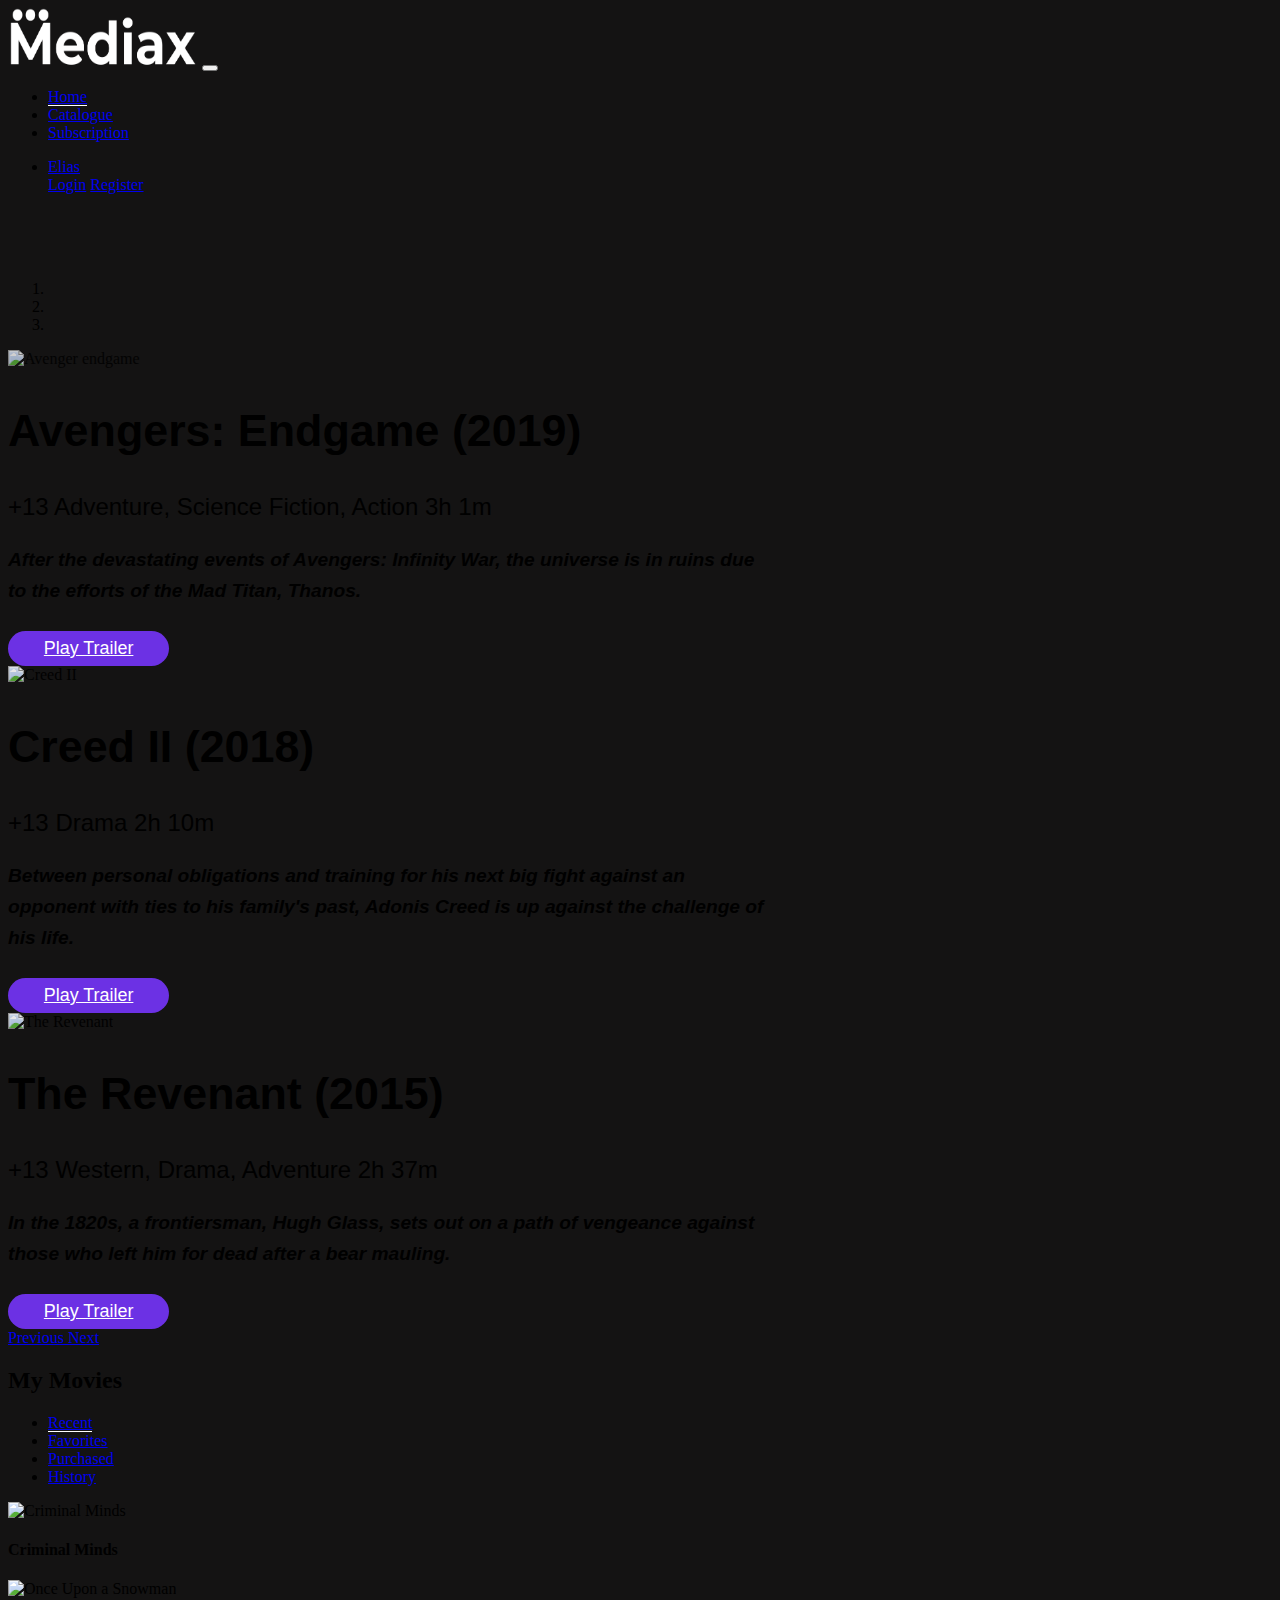
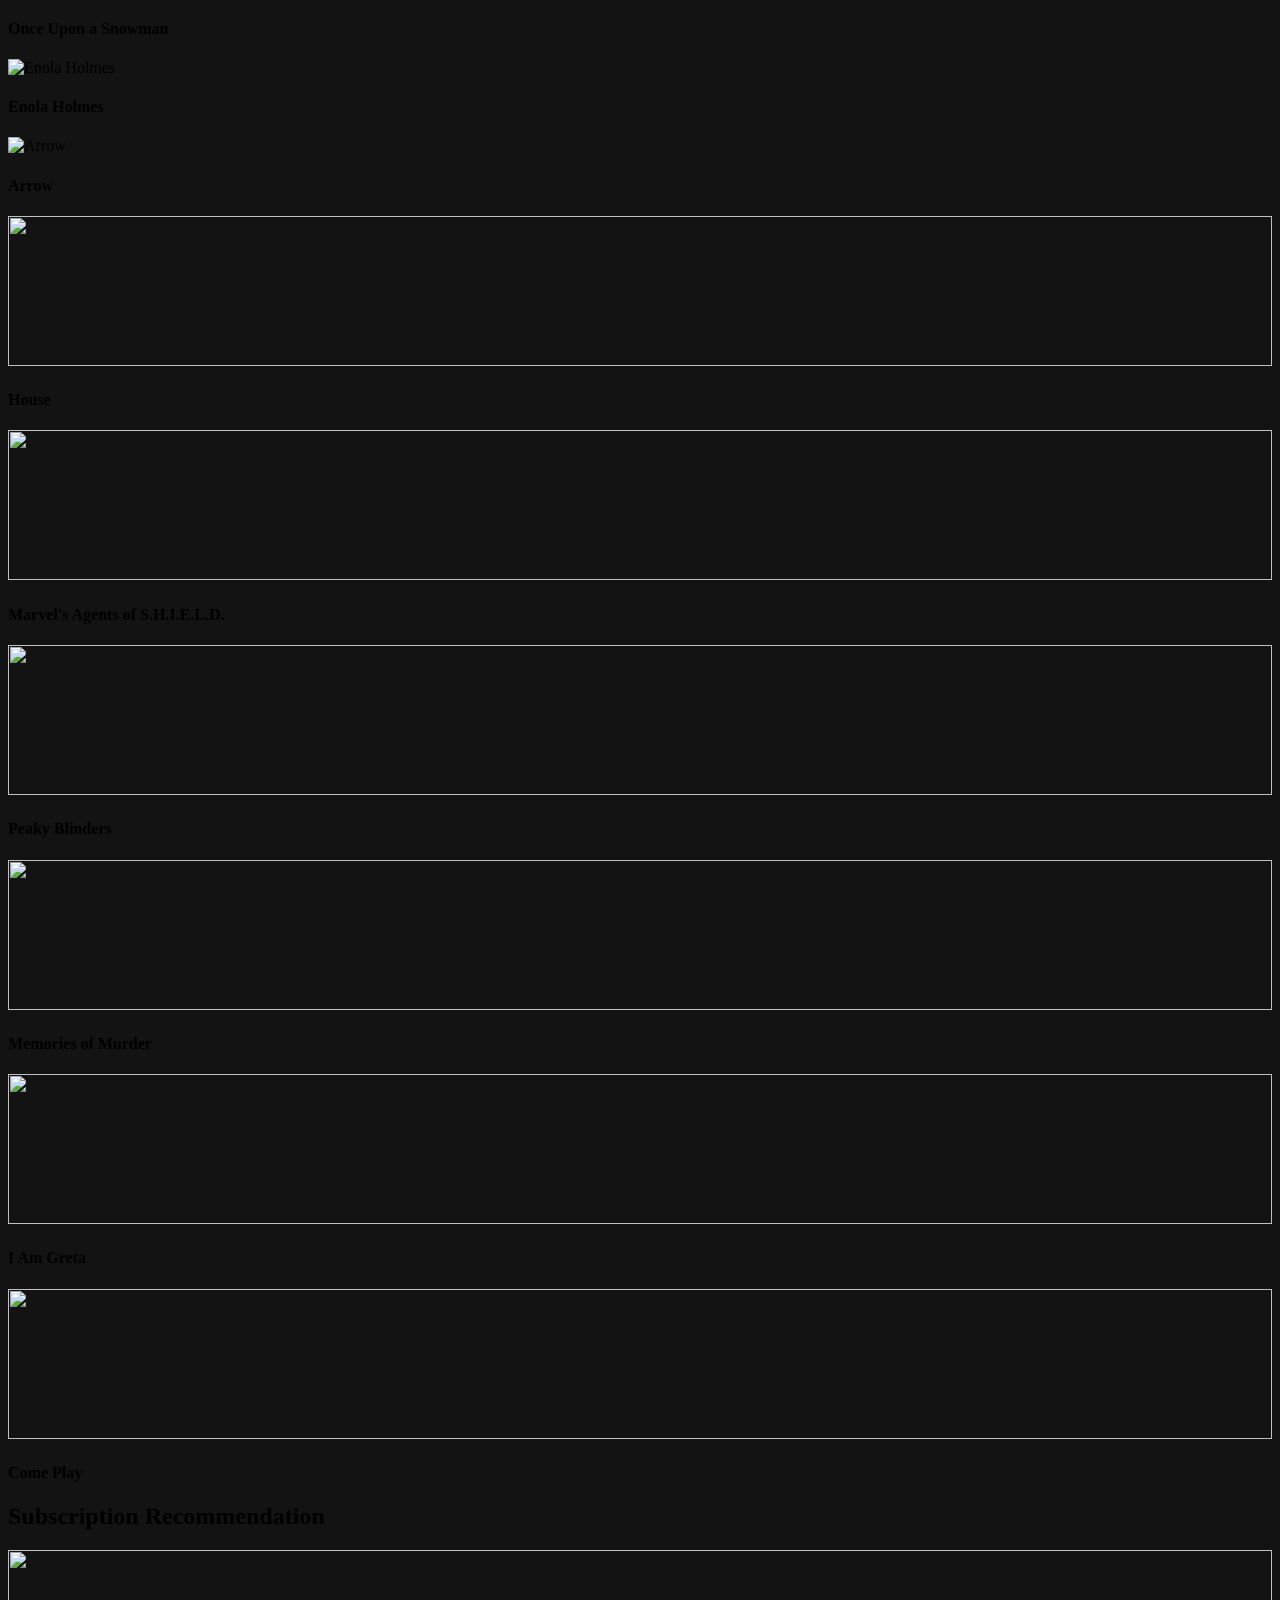
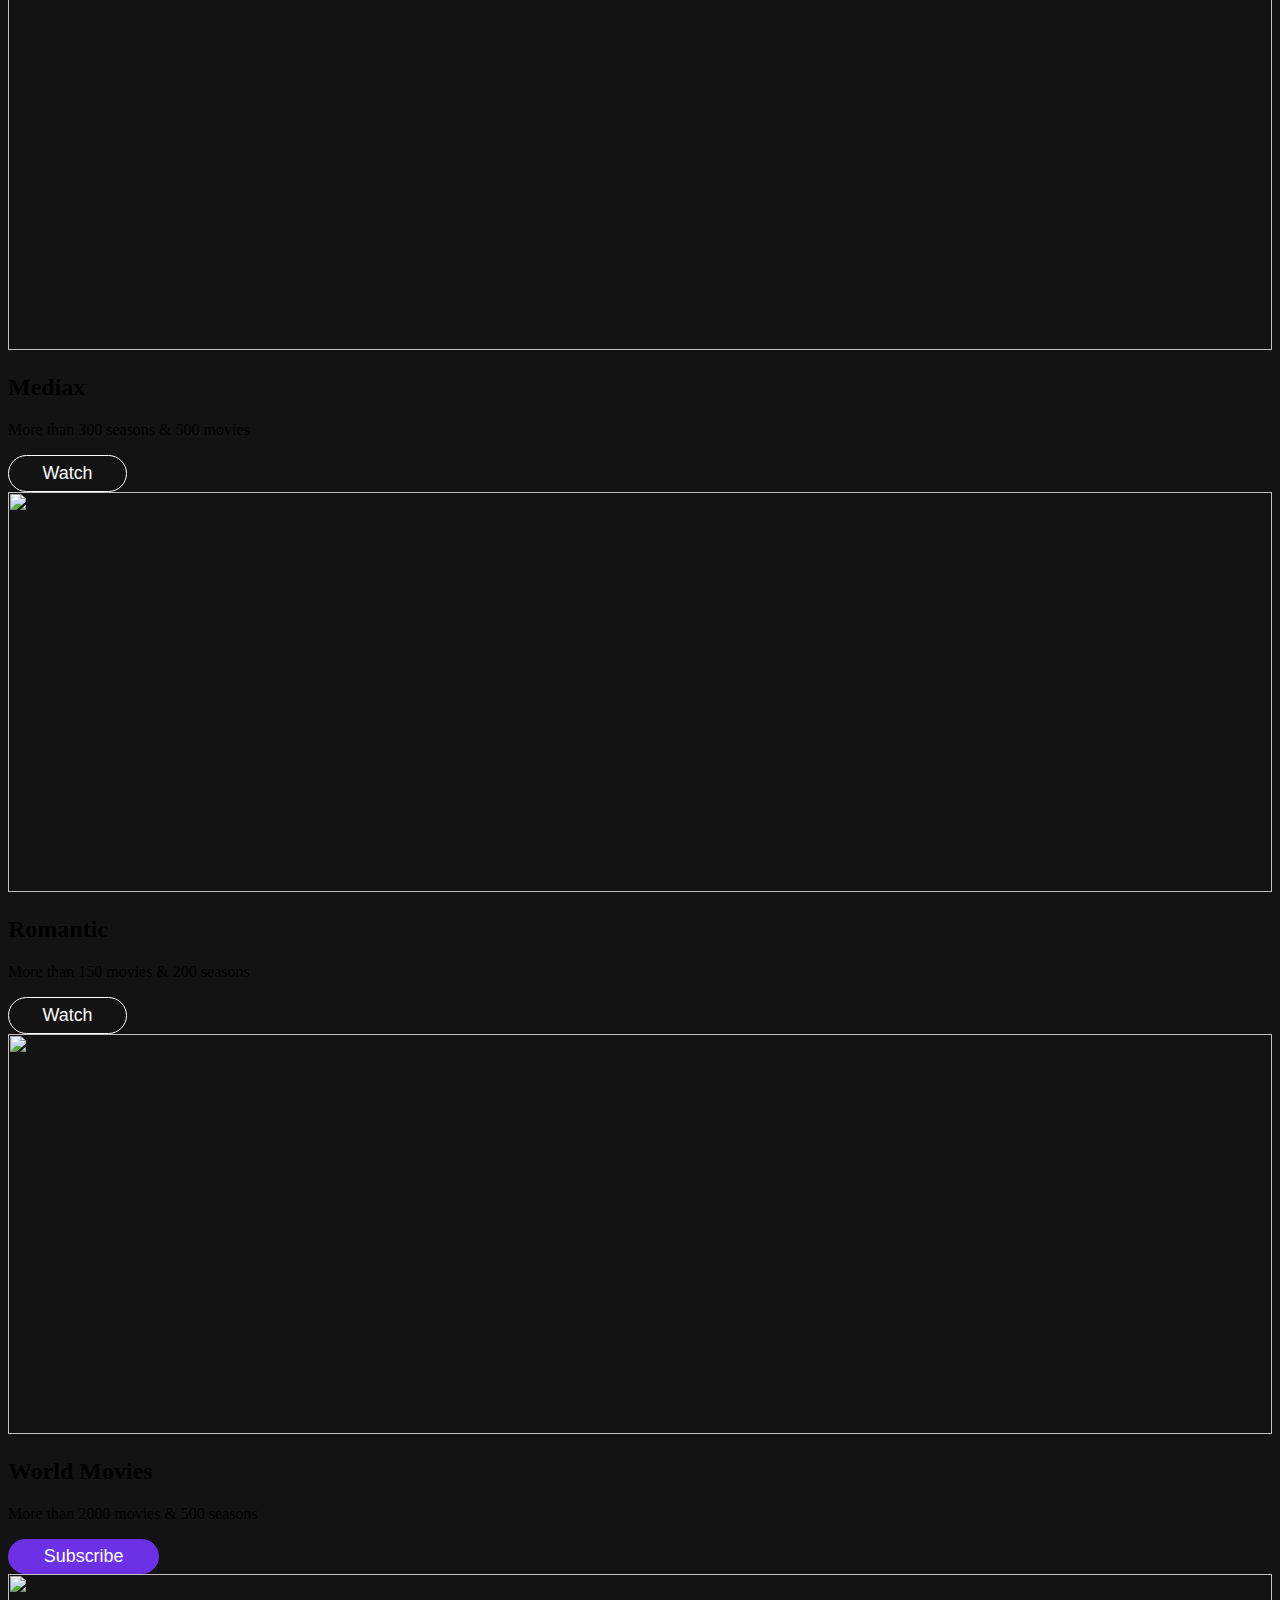
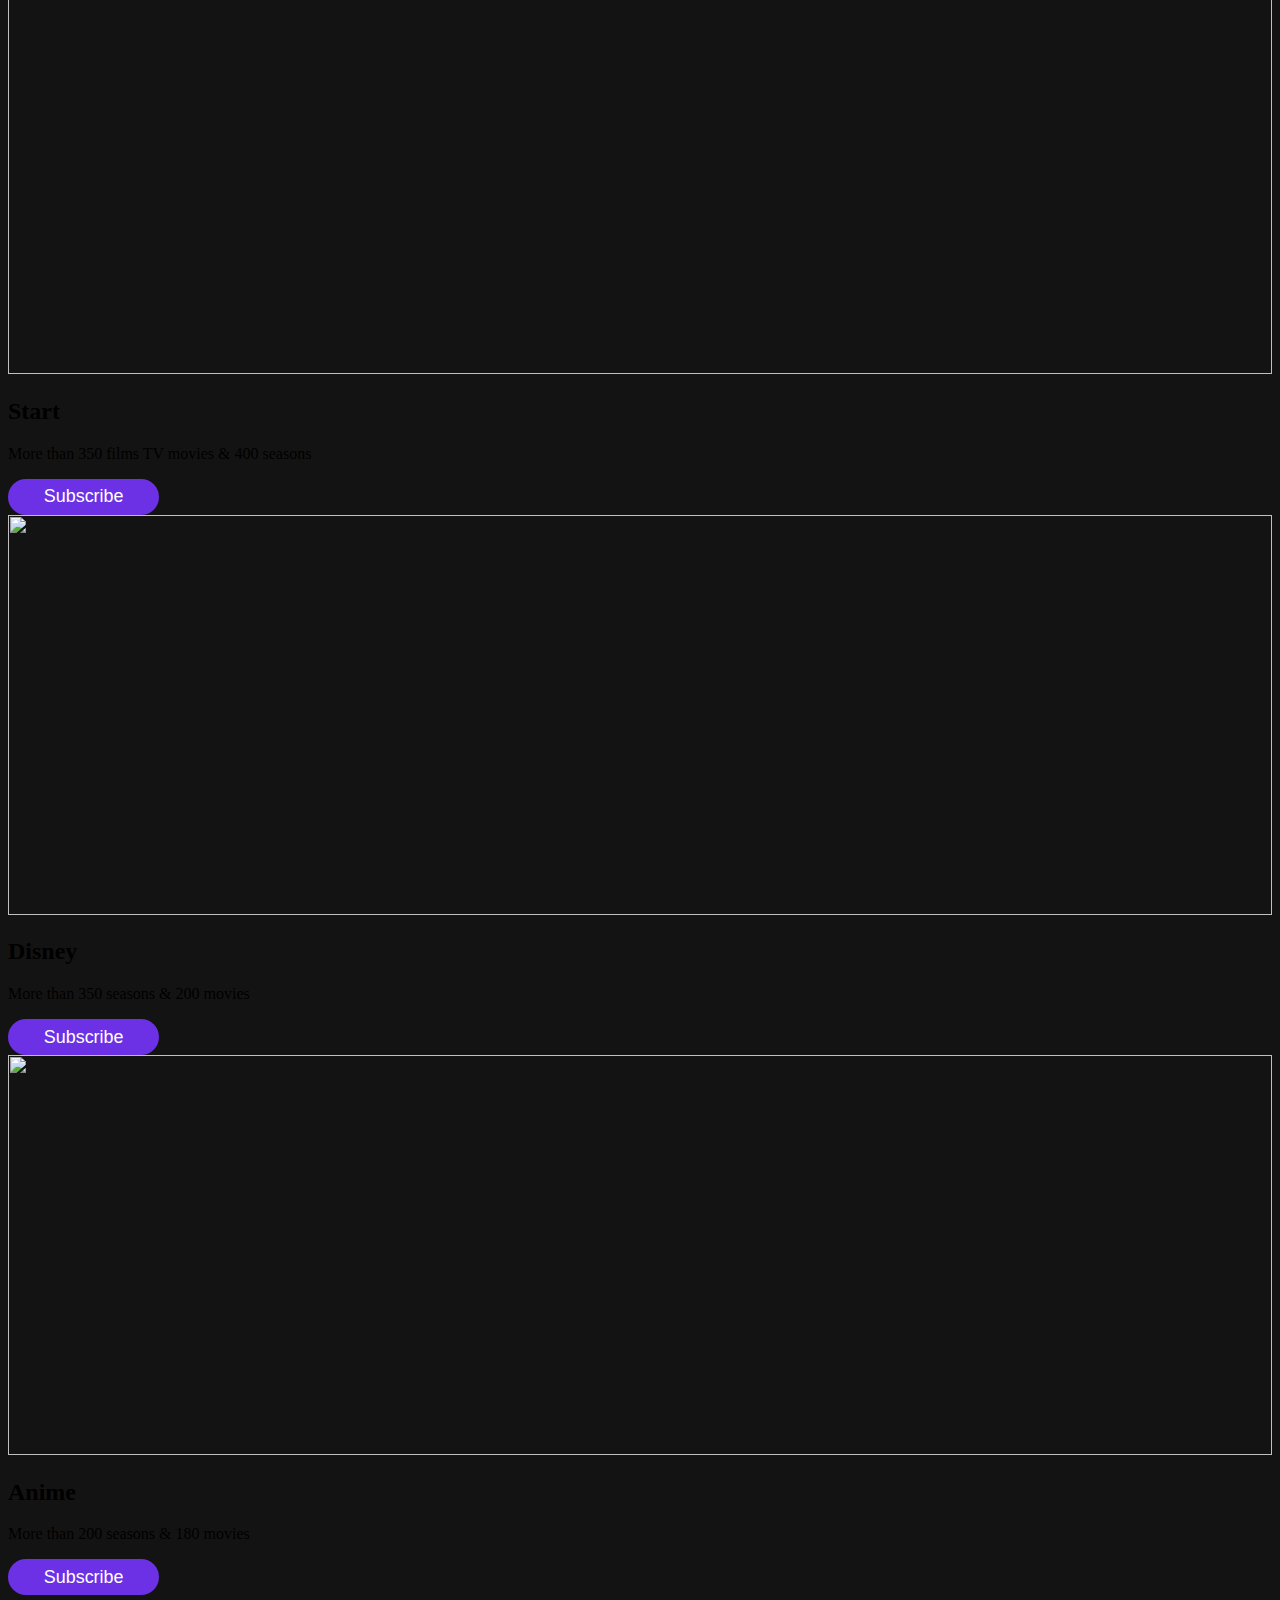
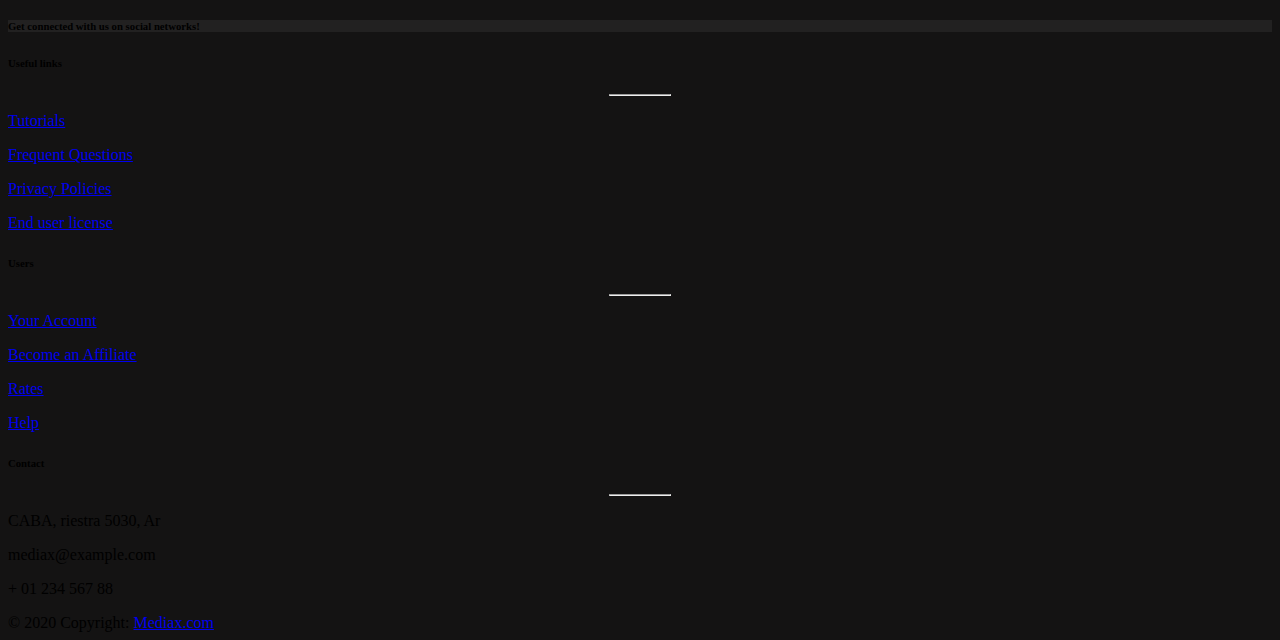
==== index.html @ 14a2e075 "se agrego icono a las paginas" ====
<!DOCTYPE html>
<html lang="en">

<head>
  <meta charset="UTF-8">
  <meta name="viewport" content="width=device-width, initial-scale=1, shrink-to-fit=no">
  <link rel="shortcut icon" href="img/icono.ico" type="image/x-icon">
  <!-- SEO Meta Tags -->
  <meta name="keywords" content="Mediax, streaming, video, on-demand, subscription, movies, series">
  <meta name="description" content="Mediax is a streaming video platform that offers an on-demand subscription service. Enjoy movies and series on the internet or on your smart TV, video game console, PC, mobile device, tablet and more.">
  <!-- slick -->
  <link rel="stylesheet" type="text/css" href="//cdn.jsdelivr.net/npm/slick-carousel@1.8.1/slick/slick.css" />
  <!-- Add the slick-theme.css if you want default styling -->
  <link rel="stylesheet" type="text/css" href="//cdn.jsdelivr.net/npm/slick-carousel@1.8.1/slick/slick-theme.css" />
  <!-- Bootstrap CSS -->
  <link rel="stylesheet" href="https://cdn.jsdelivr.net/npm/bootstrap@4.5.3/dist/css/bootstrap.min.css"
    integrity="sha384-TX8t27EcRE3e/ihU7zmQxVncDAy5uIKz4rEkgIXeMed4M0jlfIDPvg6uqKI2xXr2" crossorigin="anonymous">
  <!-- Mi CSS -->
  <link rel="stylesheet" href="css/main.css">
  <!-- Fonts awesome -->
  <script src="https://kit.fontawesome.com/988e5a86ee.js" crossorigin="anonymous"></script>
  <link rel="stylesheet" href="https://use.fontawesome.com/releases/v5.3.1/css/all.css"
    integrity="sha384-mzrmE5qonljUremFsqc01SB46JvROS7bZs3IO2EmfFsd15uHvIt+Y8vEf7N7fWAU" crossorigin="anonymous">
  
  <title>Mediax - video streaming on-demand</title>
</head>

<body class="body--color">
  <header>
    <div class="container-fluid padding-0">
      <div class="row ">
        <div class="col-12">
          <nav class="navbar navbar-expand-lg navbar-dark bg-dark nav--color">
            <a class="navbar-brand" href="#"><img src="img/Logo_Mediax_new.png" width="190" height="60"
                class="d-inline-block align-top" alt="logo" loading="lazy"></a>
            <button class="navbar-toggler" type="button" data-toggle="collapse" data-target="#navbarSupportedContent"
              aria-controls="navbarSupportedContent" aria-expanded="false" aria-label="Toggle navigation">
              <span class="navbar-toggler-icon"></span>
            </button>

            <div class="collapse navbar-collapse" id="navbarSupportedContent">
              <ul class="navbar-nav mr-auto">
                <li class="nav-item active">
                  <a class="nav-link" href="index.html">Home </a>
                </li>
                <li class="nav-item">
                  <a class="nav-link" href="pages/catalogue.html">Catalogue</a>
                </li>
                <li class="nav-item">
                  <a class="nav-link" href="pages/subscription.html">Subscription</a>
                </li>
              </ul>
              <ul class="navbar-nav mr-right">
                <li class="nav-item dropdown">
                  <a class="nav-link dropdown-toggle" href="#" id="navbarDropdown" role="button" data-toggle="dropdown"
                    aria-haspopup="true" aria-expanded="false">
                    Elias
                  </a>
                  <div class="dropdown-menu" aria-labelledby="navbarDropdown">
                    <a class="dropdown-item" href="pages/login.html">Login</a>
                    <a class="dropdown-item" href="pages/register.html">Register</a>
                </li>
              </ul>
              <form class="form-inline my-2 my-lg-0 searchBs">
                <input class="form-control mr-sm-2" type="search" placeholder="Search" aria-label="Search">
                <button class="btn btn-outline-success my-2 my-sm-0" type="submit">Search</button>
              </form>
              <div class=" mySearchBox">
                <form action="">
                  <input type="search">
                  <i class="fa fa-search"> </i>
                </form>
              </div>
            </div>
          </nav>
        </div>
      </div>
    </div>
  </header>
  <div class="container-fluid carousel padding-0">
    <div class="row">
      <div class="col-12">
        <div id="carouselExampleCaptions" class="carousel slide" data-ride="carousel">
          <ol class="carousel-indicators">
            <li data-target="#carouselExampleCaptions" data-slide-to="0" class="active"></li>
            <li data-target="#carouselExampleCaptions" data-slide-to="1"></li>
            <li data-target="#carouselExampleCaptions" data-slide-to="2"></li>
          </ol>
          <div class="carousel-inner">
            <div class="carousel-item active">
              <img
                src="https://4.bp.blogspot.com/-6P26BXYKrr0/XJfw2gPg7EI/AAAAAAAAD74/jjQiFA4KowgVXBqgEHXA7nzyK38ULMqUQCK4BGAYYCw/s1600/EndgameWallpaper.png"
                class="d-block w-100 opacity-4" alt="Avenger endgame">
              <div class="carousel-caption d-none d-md-block carousel__text--align">

                <h2 class="carousel__titleMovie">Avengers: Endgame (2019)</h2>
                <div class="carousel__subtitleMovie">
                  <span class="certification"> +13</span>
                  <span class="genres">Adventure, Science Fiction, Action</span>
                  <span class="runtime">3h 1m</span>
                </div>
                <div class="containerMovieInfo">
                  <p class="carousel__descriptionMovie">After the devastating events of Avengers: Infinity War, the universe is in
                    ruins due to the efforts of the Mad Titan, Thanos.</p>
                    <button role="button" class="buttonPlay"><i class="fas fa-play-circle"></i><a href="pages/trailer1.html" class="text-decoration-none buttonPlay__link" >Play Trailer</a></button>
                </div>
              </div>
            </div>
            <div class="carousel-item">
              <img src="https://image.tmdb.org/t/p/original/7568G5PAdQweNfTiuwzlssOxueB.jpg" class="d-block w-100 opacity-3"
                alt="Creed II">
              <div class="carousel-caption d-none d-md-block  carousel__text--align">

                <h2 class="carousel__titleMovie">Creed II (2018)</h2>
                <div class="carousel__subtitleMovie">
                  <span class="certification"> +13</span>
                  <span class="genres">Drama</span>
                  <span class="runtime">2h 10m</span>
                </div>
                <div class="containerMovieInfo">
                  <p class="carousel__descriptionMovie">Between personal obligations and training for his next big fight against an
                    opponent with ties to his family's past, Adonis Creed is up against the challenge of his life.
                  </p>
                  <button role="button" class="buttonPlay"><i class="fas fa-play-circle"></i><a href="pages/trailer2.html" class="text-decoration-none buttonPlay__link" >Play Trailer</a></button>
                </div>
              </div>
            </div>
            <div class="carousel-item">
              <img src="https://image.tmdb.org/t/p/original/nMfH0LMMFk2ovyURkYvyTI99nSo.jpg" class="d-block w-100 opacity-3"
                alt="The Revenant">
              <div class="carousel-caption d-none d-md-block carousel__text--align">
                <div class="container-fluid">
                  <div class="row">
                    <div class="col-12">
                      <h2 class="carousel__titleMovie">The Revenant (2015)</h2>
                    </div>
                  </div>
                  <div class="row">
                    <div class="col-12 carousel__subtitleMovie">
                      <span class="certification"> +13</span>
                      <span class="genres">Western, Drama, Adventure</span>
                      <span class="runtime">2h 37m</span>
                    </div>
                  </div>
                  <div class="row">
                    <div class="col-12 containerMovieInfo">
                      <p class="carousel__descriptionMovie">In the 1820s, a frontiersman, Hugh Glass, sets out on a path of
                        vengeance against those who left him for dead after a bear mauling.</p>
                        <button role="button" class="buttonPlay"><i class="fas fa-play-circle"></i><a href="pages/trailer3.html" class="text-decoration-none buttonPlay__link" >Play Trailer</a></button>
                    </div>
                  </div>
                </div>
              </div>
            </div>
          </div>
          <a class="carousel-control-prev" href="#carouselExampleCaptions" role="button" data-slide="prev">
            <span class="carousel-control-prev-icon" aria-hidden="true"></span>
            <span class="sr-only">Previous</span>
          </a>
          <a class="carousel-control-next" href="#carouselExampleCaptions" role="button" data-slide="next">
            <span class="carousel-control-next-icon" aria-hidden="true"></span>
            <span class="sr-only">Next</span>
          </a>
        </div>
      </div>
    </div>
  </div>


  <div class="container-fluid">
    <div class="row mt-5">
      <div class="col-12 text-white">
        <h2>My Movies</h2>
      </div>
    </div>
    <div class="row">
      <div class="col-12">
        <nav class="navbar navbar-expand-lg navbar-dark bg-dark nav--color">
          <div class="" id="">
            <ul class="navbar-nav d-flex flex-row">
              <li class="nav-item active ml-2">
                <a class="nav-link text-white" href="#">Recent</a>
              </li>
              <li class="nav-item ml-2">
                <a class="nav-link text-white" href="#">Favorites</a>
              </li>
              <li class="nav-item ml-2">
                <a class="nav-link text-white" href="#">Purchased</a>
              </li>
              <li class="nav-item ml-2">
                <a class="nav-link text-white" href="#">History</a>
              </li>
            </ul>
          </div>
        </nav>
      </div>
    </div>
    <div class="row d-flex justify-content-center">
      <div class="col-11">
        <div class="car1">
          <div class="card myMovies__card--BackgroundColor">
            <img src="https://image.tmdb.org/t/p/original/nWw20ipGipwdOyLTkFfX2Uz4Grp.jpg" class="imgCar1 card-img" alt="Criminal Minds">
            <div class="card-img-overlay d-flex align-content-end flex-wrap text-white font-weight-bolder">
              <h4 class="card-text">Criminal Minds</h4>
            </div>
          </div>
          <div class="card myMovies__card--BackgroundColor">
            <img src="https://image.tmdb.org/t/p/original/DA7gzvlBoxMNL0XmGgTZOyv67P.jpg" class="imgCar1 card-img" alt="Once Upon a Snowman">
            <div class="card-img-overlay d-flex align-content-end flex-wrap text-white font-weight-bolder">
              <h4 class="card-text">Once Upon a Snowman</h4>
            </div>
          </div>
          <div class="card myMovies__card--BackgroundColor">
            <img src="https://image.tmdb.org/t/p/original/kMe4TKMDNXTKptQPAdOF0oZHq3V.jpg" class="imgCar1 card-img" alt="Enola Holmes">
            <div class="card-img-overlay d-flex align-content-end flex-wrap text-white font-weight-bolder">
              <h4 class="card-text">Enola Holmes</h4>
            </div>
          </div>
          <div class="card myMovies__card--BackgroundColor">
            <img src="https://image.tmdb.org/t/p/original/elbLQbocvW9vwrHRjYTSjXr5BX5.jpg" class="imgCar1 card-img" alt="Arrow">
            <div class="card-img-overlay d-flex align-content-end flex-wrap text-white font-weight-bolder">
              <h4 class="card-text">Arrow</h4>
            </div>
          </div>
          <div class="card myMovies__card--BackgroundColor">
            <img src="https://image.tmdb.org/t/p/original/hiK4qc0tZijQ9KNUnBIS1k4tdMJ.jpg" class="imgCar1 card-img" alt="">
            <div class="card-img-overlay d-flex align-content-end flex-wrap text-white font-weight-bolder">
              <h4 class="card-text">House</h4>
            </div>
          </div>
          <div class="card myMovies__card--BackgroundColor">
            <img src="https://image.tmdb.org/t/p/original/mUCV0W6TaAk8UWA5yAmqCywC63F.jpg" class="imgCar1 card-img" alt="">
            <div class="card-img-overlay d-flex align-content-end flex-wrap text-white font-weight-bolder">
              <h4 class="card-text">Marvel's Agents of S.H.I.E.L.D.</h4>
            </div>
          </div>
          <div class="card myMovies__card--BackgroundColor">
            <img src="https://image.tmdb.org/t/p/original/wiE9doxiLwq3WCGamDIOb2PqBqc.jpg" class="imgCar1 card-img" alt="">
            <div class="card-img-overlay d-flex align-content-end flex-wrap text-white font-weight-bolder">
              <h4 class="card-text">Peaky Blinders</h4>
            </div>
          </div>
          <div class="card myMovies__card--BackgroundColor">
            <img src="https://image.tmdb.org/t/p/original/xRNCVrGMGIrUDgz4PLtMT7CdLYe.jpg" class="imgCar1 card-img" alt="">
            <div class="card-img-overlay d-flex align-content-end flex-wrap text-white font-weight-bolder">
              <h4 class="card-text">Memories of Murder</h4>
            </div>
          </div>
          <div class="card myMovies__card--BackgroundColor">
            <img src="https://image.tmdb.org/t/p/original/lwurehrDLCrucPZx9U7RXK4OYAz.jpg" class="imgCar1 card-img" alt="">
            <div class="card-img-overlay d-flex align-content-end flex-wrap text-white font-weight-bolder">
              <h4 class="card-text">I Am Greta</h4>
            </div>
          </div>
          <div class="card myMovies__card--BackgroundColor">
            <img src="https://image.tmdb.org/t/p/original/gkvOmVXdukAwpG8LjTaHo2l2cWU.jpg" class="imgCar1 card-img" alt="">
            <div class="card-img-overlay d-flex align-content-end flex-wrap text-white font-weight-bolder">
              <h4 class="card-text">Come Play</h4>
            </div>
          </div>
        </div>
      </div>
    </div>
    <div class="row mb-3">
      <div class="col-12 text-white">
        <h2>Subscription Recommendation</h2>
      </div>
    </div>
    <div class="row d-flex justify-content-center mb-5">
      <div class="col-11">
        <div class="car2 ">
          <div class="card recomendation__card--BackgroundColor text-white "><img
              src="https://image.tmdb.org/t/p/original/sWgBv7LV2PRoQgkxwlibdGXKz1S.jpg" class="imgCar2 " alt="">
            <div
              class="card-img-overlay d-flex  align-content-end flex-wrap justify-content-center blackGradient">
              <h2 class="card-title font-weight-bold text-center">Mediax</h2>
              <p class="card-text text-center">More than 300 seasons & 500 movies</p><br>
              <button role="button" class="buttonWatch">Watch</button>
            </div>
          </div>
          <div class="card recomendation__card--BackgroundColor text-white"><img
              src="https://image.tmdb.org/t/p/original/bSKVKcCXdKxkbgf0LL8lBTPG02e.jpg" class="imgCar2" alt="">
            <div
              class="card-img-overlay d-flex  align-content-end flex-wrap justify-content-center  blackGradient">
              <h2 class="card-title font-weight-bold text-center">Romantic</h2>
              <p class="card-text text-center">More than 150 movies & 200 seasons</p><br>
              <button role="button" class="buttonWatch">Watch</button>
            </div>
          </div>
          <div class="card recomendation__card--BackgroundColor text-white"><img
              src="https://image.tmdb.org/t/p/original/vSNxAJTlD0r02V9sPYpOjqDZXUK.jpg" class="imgCar2" alt="">
            <div
              class="card-img-overlay d-flex  align-content-end flex-wrap justify-content-center  blackGradient">
              <h2 class="card-title font-weight-bold text-center">World Movies</h2>
              <p class="card-text text-center">More than 2000 movies & 500 seasons</p><br>
              <button role="button" class="buttonPlay">Subscribe</button>
            </div>
          </div>
          <div class="card recomendation__card--BackgroundColor text-white"><img
              src="https://image.tmdb.org/t/p/original/h4VB6m0RwcicVEZvzftYZyKXs6K.jpg" class="imgCar2" alt="">
            <div
              class="card-img-overlay d-flex  align-content-end flex-wrap justify-content-center  blackGradient">
              <h2 class="card-title font-weight-bold text-center">Start</h2>
              <p class="card-text text-center">More than 350 films TV movies & 400 seasons</p><br>
              <button role="button" class="buttonPlay">Subscribe</button>
            </div>
          </div>
          <div class="card recomendation__card--BackgroundColor text-white"><img
              src="https://image.tmdb.org/t/p/original/sKCr78MXSLixwmZ8DyJLrpMsd15.jpg" class="imgCar2" alt="">
            <div
              class="card-img-overlay d-flex  align-content-end flex-wrap justify-content-center textCenter blackGradient">
              <h2 class="card-title font-weight-bold text-center">Disney</h2>
              <p class="card-text text-center">More than 350 seasons & 200 movies</p><br>
              <button role="button" class="buttonPlay">Subscribe</button>
            </div>
          </div>
          <div class="card recomendation__card--BackgroundColor text-white"><img
              src="https://image.tmdb.org/t/p/original/h8Rb9gBr48ODIwYUttZNYeMWeUU.jpg" class="imgCar2" alt="">
            <div
              class="card-img-overlay d-flex  align-content-end flex-wrap justify-content-center textCenter blackGradient">
              <h2 class="card-titlefont-weight-bold text-center">Anime</h2>
              <p class="card-text text-center">More than 200 seasons & 180 movies</p><br>
              <button role="button" class="buttonPlay">Subscribe</button>
            </div>
          </div>
        </div>
      </div>
    </div>
  </div>



  <!-- Footer -->
  <footer class="page-footer">

    <div class="footer--backgroundColor">
      <div class="container">

        <!-- Grid row-->
        <div class="row py-4 d-flex align-items-center">

          <!-- Grid column -->
          <div class="col-md-6 col-lg-5 text-center text-md-left mb-4 mb-md-0">
            <h6 class="mb-0 text-white">Get connected with us on social networks!</h6>
          </div>
          <!-- Grid column -->

          <!-- Grid column -->
          <div class="col-md-6 col-lg-7 text-center text-md-right">
            <!-- Facebook -->
            <a class="fb-ic" href="http://www.facebook.com" target="_blank">
              <i class="fab fa-facebook-f mr-4 text-white redSocial__icon--widht"> </i>
            </a>
            <!-- Twitter -->
            <a class="tw-ic " href="#">
              <i class="fab fa-twitter mr-4 text-white redSocial__icon--widht"> </i>
            </a>
            <!-- Google +-->
            <a class="gplus-ic" href="#">
              <i class="fab fa-google-plus-g mr-4 text-white redSocial__icon--widht"> </i>
            </a>
            <!--Linkedin -->
            <a class="li-ic" href="#">
              <i class="fab fa-linkedin-in mr-4 text-white redSocial__icon--widht"> </i>
            </a>
            <!--Instagram-->
            <a class="ins-ic" href="#">
              <i class="fab fa-instagram text-white redSocial__icon--widht"> </i>
            </a>

          </div>
          <!-- Grid column -->

        </div>
        <!-- Grid row-->

      </div>
    </div>

    <!-- Footer Links -->
    <div class="container text-center text-md-left mt-5">

      <!-- Grid row -->
      <div class="row mt-3">

        <!-- Grid column -->
        <div class=" col-4 col-md-2 col-lg-2 col-xl-2 mx-auto mb-4">

          <!-- Links -->
          <h6 class="text-uppercase font-weight-bold text-white">Useful links</h6>
          <hr class="deep-purple accent-2 mb-4 mt-0 d-inline-block mx-auto" style="width: 60px;">
          <p>
            <a class="text-white" href="#!">Tutorials</a>
          </p>
          <p>
            <a class="text-white" href="#!">Frequent Questions</a>
          </p>
          <p>
            <a class="text-white" href="#!">Privacy Policies</a>
          </p>
          <p>
            <a class="text-white" href="#!">End user license</a>
          </p>

        </div>
        <!-- Grid column -->

        <!-- Grid column -->
        <div class=" col-4 col-md-3 col-lg-2 col-xl-2 mx-auto mb-4">

          <!-- Links -->
          <h6 class="text-uppercase font-weight-bold text-white">Users</h6>
          <hr class="deep-purple accent-2 mb-4 mt-0 d-inline-block mx-auto" style="width: 60px;">
          <p>
            <a class="text-white" href="#!">Your Account</a>
          </p>
          <p>
            <a class="text-white" href="#!">Become an Affiliate</a>
          </p>
          <p>
            <a class="text-white" href="#!">Rates</a>
          </p>
          <p>
            <a class="text-white" href="#!">Help</a>
          </p>

        </div>
        <!-- Grid column -->

        <!-- Grid column -->
        <div class=" col-4 col-md-4 col-lg-3 col-xl-3 mx-auto mb-md-0 mb-4">

          <!-- Links -->
          <h6 class="text-uppercase font-weight-bold text-white">Contact</h6>
          <hr class="deep-purple accent-2 mb-4 mt-0 d-inline-block mx-auto" style="width: 60px;">
          <p class="text-white">
            <i class="fas fa-home mr-3 "></i> CABA, riestra 5030, Ar</p>
          <p class="text-white">
            <i class="fas fa-envelope mr-3 "></i> mediax@<br>example.com</p>
          <p class="text-white">
            <i class="fas fa-phone mr-3 "></i> + 01 234 567 88</p>

        </div>
        <!-- Grid column -->

      </div>
      <!-- Grid row -->

    </div>
    <!-- Footer Links -->

    <!-- Copyright -->
    <div class="footer-copyright text-center py-3 text-white">© 2020 Copyright:
      <a href="#"> Mediax.com</a>
    </div>
    <!-- Copyright -->

  </footer>
  <!-- Footer -->

  <!-- JS Bootstrap -->
  <script src="https://code.jquery.com/jquery-3.5.1.slim.min.js"
    integrity="sha384-DfXdz2htPH0lsSSs5nCTpuj/zy4C+OGpamoFVy38MVBnE+IbbVYUew+OrCXaRkfj"
    crossorigin="anonymous"></script>
  <script src="https://cdn.jsdelivr.net/npm/bootstrap@4.5.3/dist/js/bootstrap.bundle.min.js"
    integrity="sha384-ho+j7jyWK8fNQe+A12Hb8AhRq26LrZ/JpcUGGOn+Y7RsweNrtN/tE3MoK7ZeZDyx"
    crossorigin="anonymous"></script>

  <!-- JS slick -->
  <script type="text/javascript" src="//cdn.jsdelivr.net/npm/slick-carousel@1.8.1/slick/slick.min.js"></script>

  <!-- funcion carousel car 1-->
  <script type="text/javascript">
    $(document).ready(function () {
      $('.car1').slick({
        dots: true,
        infinite: false,
        speed: 300,
        slidesToShow: 5,
        slidesToScroll: 5,
        responsive: [
          {
            breakpoint: 1024,
            settings: {
              slidesToShow: 4,
              slidesToScroll: 4,
              infinite: true,
              dots: true
            }
          },
          {
            breakpoint: 768,
            settings: {
              slidesToShow: 3,
              slidesToScroll: 3
            }
          },
          {
            breakpoint: 600,
            settings: {
              slidesToShow: 3,
              slidesToScroll: 3
            }
          },
          {
            breakpoint: 450,
            settings: {
              slidesToShow: 2,
              slidesToScroll: 2
            }
          }
        ]
      });
    });
  </script>
  <!-- funcion carousel car 2-->
  <script type="text/javascript">
    $(document).ready(function () {
      $('.car2').slick({
        dots: true,
        infinite: false,
        speed: 300,
        slidesToShow: 5,
        slidesToScroll: 5,
        responsive: [
          {
            breakpoint: 1024,
            settings: {
              slidesToShow: 3,
              slidesToScroll: 3,
              infinite: true,
              dots: true
            }
          },
          {
            breakpoint: 768,
            settings: {
              slidesToShow: 2,
              slidesToScroll: 2
            }
          },
          {
            breakpoint: 600,
            settings: {
              slidesToShow: 2,
              slidesToScroll: 2
            }
          },
          {
            breakpoint: 450,
            settings: {
              slidesToShow: 1,
              slidesToScroll: 1
            }
          }
        ]
      });
    });
  </script>
</body>

</html>
---- css/main.css ----
.opacity-1 {
  opacity: 0;
}

.opacity-2 {
  opacity: 0.2;
}

.opacity-3 {
  opacity: 0.9;
}

.opacity-4 {
  opacity: 0.8;
}

.blackGradient {
  background-image: -webkit-gradient(linear, left top, left bottom, color-stop(20%, rgba(20, 19, 19, 0)), color-stop(85%, #141313));
  background-image: linear-gradient(180deg, rgba(20, 19, 19, 0) 20%, #141313 85%);
}

.blackGradient__subcription {
  background-image: -webkit-gradient(linear, left top, left bottom, color-stop(50%, rgba(20, 19, 19, 0)), color-stop(95%, #141313));
  background-image: linear-gradient(180deg, rgba(20, 19, 19, 0) 50%, #141313 95%);
}

.marginAuto {
  margin: auto;
}

.body--color {
  background-color: #141313;
  scroll-behavior: smooth;
}

.nav--color {
  background: #141313 !important;
}

.padding-0 {
  padding-right: 0px;
  padding-left: 0px;
}

.show > .nav-link,
.active > .nav-link,
.nav-link.show,
.nav-link.active {
  border-bottom: solid 1px #ffffff;
}

.redSocial__icon--widht {
  font-size: 1.5rem;
}

.searchBs {
  display: none;
}

.mySearchBox {
  display: block;
}

.searchBs {
  display: none;
}

.mySearchBox {
  display: block;
  margin-top: 40px;
}

.mySearchBox form {
  position: relative;
  top: 50%;
  left: 50%;
  -webkit-transform: translate(-50%, -50%);
          transform: translate(-50%, -50%);
  -webkit-transition: all 1s;
  transition: all 1s;
  width: 30px;
  height: 30px;
  -webkit-box-sizing: border-box;
          box-sizing: border-box;
  border-radius: 25px;
  padding: 5px;
}

.mySearchBox form input {
  position: absolute;
  top: 0;
  left: 0;
  width: 100%;
  height: 25px;
  line-height: 30px;
  outline: 0;
  border: 0;
  display: none;
  font-size: 1em;
  border-radius: 20px;
  padding: 0 20px;
}

.fa {
  -webkit-box-sizing: border-box;
          box-sizing: border-box;
  padding: 11px;
  width: 37.8px;
  height: 37.8px;
  position: absolute;
  top: -8px;
  right: -5px;
  border-radius: 50%;
  color: #ffffff;
  text-align: center;
  font-size: 1.2em;
  -webkit-transition: all 1s;
  transition: all 1s;
}

form:hover {
  width: 200px;
  cursor: pointer;
}

form:hover input {
  display: block;
}

form:hover .fa {
  background: #07051a;
  color: white;
  padding: 10px;
}

.buttonWatch {
  background: transparent;
  border: solid 1px;
  border-radius: 1.5em;
  padding: 0.4em 1.87em;
  color: #FFFFFF;
  cursor: pointer;
  -webkit-transition: .3s ease all;
  transition: .3s ease all;
  font-size: 1.12em;
}

.buttonPlay {
  background: #6c31e4;
  border: none;
  border-radius: 1.5em;
  padding: 0.4em 1.87em;
  color: #ffffff;
  cursor: pointer;
  -webkit-transition: 0.3s ease all;
  transition: 0.3s ease all;
  font-size: 1.12em;
}

.containerMovieInfo .buttonInfo {
  background: #bdb8b852;
  border: none;
  border-radius: 1.5em;
  padding: 0.4em 1.87em;
  color: #ffffff;
  cursor: pointer;
  -webkit-transition: 0.3s ease all;
  transition: 0.3s ease all;
  font-size: 1.12em;
}

.buttonPlay:hover,
.containerMovieInfo .buttonInfo:hover,
.buttonWatch:hover {
  background: #ffffff;
  color: #000000;
}

.buttonPlay__link {
  color: #FFFFFF;
}

.buttonPlay__link:hover {
  color: #000000;
  text-decoration: none;
}

.titleMovie--backgroundColor {
  background-image: -webkit-gradient(linear, left bottom, left top, from(#220e36), color-stop(#331353), color-stop(#451673), color-stop(#571993), to(#6b1ab5));
  background-image: linear-gradient(to top, #220e36, #331353, #451673, #571993, #6b1ab5);
}

.titleMovie--height {
  height: auto;
}

.titleMovie__img {
  min-width: 58px;
  width: 58px;
  height: 87px;
  -webkit-box-sizing: border-box;
          box-sizing: border-box;
}

.trailer--height {
  height: 78vh;
}

br {
  display: none;
}

.form__containerLogin--margin {
  margin: auto;
  margin-bottom: 10em;
}

.bg-image {
  background-image: url(../img/fondo_log&reg.jpeg);
  height: 90vh;
  background-size: cover;
}

.register__form {
  width: 35%;
  height: 90%;
  background: rgba(17, 17, 17, 0.959);
  -webkit-box-shadow: 7px 13px 37px #000;
          box-shadow: 7px 13px 37px #000;
}

.register__form a:hover {
  text-decoration: underline;
}

.form__button {
  background: #6e2eef9c;
  color: #ffffff;
}

.form__button:hover {
  background: #ffffff;
  color: #000;
}

.form__controls {
  background: #222121;
  border: 1px solid #6e2eef9c;
}

.w-100 {
  height: 90vh;
}

.carousel__text--align {
  bottom: 25%;
  text-align: start;
}

.carousel__titleMovie {
  font-family: 'Roboto', sans-serif;
  font-weight: 900;
  font-size: 2.8em;
}

.carousel__subtitleMovie {
  font-family: 'Roboto', sans-serif;
  font-weight: normal;
  font-size: 1.5em;
  max-width: 70%;
  margin-bottom: 1em;
}

.carousel__descriptionMovie {
  font-family: 'Roboto', sans-serif;
  font-style: italic;
  font-weight: bold;
  font-size: 1.2em;
  line-height: 1.6em;
  max-width: 60%;
  margin-bottom: 1.25em;
}

.imgCar1 {
  width: 335px;
  height: 200px;
}

.slick-dots li button:before {
  color: #FFFFFF !important;
}

.imgCar2 {
  width: 335px;
  height: 450px;
}

.card {
  background-color: #141313;
}

.Catalogue__image--BackgroundColor {
  background-color: #141313;
}

.pushbar {
  background: #141313;
  color: #ffffff;
  padding: 20px;
  width: 50% !important;
}

.pushbar .btn-cerrar button {
  background: none;
  color: #808080;
  border: none;
  cursor: pointer;
  font-size: 20px;
}

.pushbar-menu a {
  color: #aaaaaa;
  text-decoration: none;
}

.pushbar-menu a:hover {
  color: #ffffff;
}

.footer--backgroundColor {
  background-color: #222121;
}

@media only screen and (max-width: 1366px) {
  .form__input--widht {
    width: 50%;
  }
  .register__container--padding {
    padding-top: 5em;
  }
  .searchBs {
    display: none;
  }
  .mySearchBox {
    display: block;
  }
  br {
    display: none;
  }
  .w-100 {
    height: 85vh;
  }
  .carousel__text--align {
    bottom: 20%;
  }
  .buttonPlay {
    padding: 0.4em 2em;
  }
  .containerMovieInfo .buttonInfo {
    padding: 0.4em 2em;
  }
  .imgCar1 {
    width: 100%;
    height: 150px;
  }
  .imgCar2 {
    width: 100%;
    height: 400px;
  }
  .register__form {
    width: 35%;
    height: 85%;
  }
}

@media only screen and (max-width: 1024px) {
  .register__form {
    width: 60%;
    margin: auto;
  }
}

@media only screen and (max-width: 768px) {
  .form__input--widht {
    width: 50%;
  }
  .form__container--padding {
    padding-top: 5em;
  }
  .searchBs {
    display: block;
  }
  .mySearchBox {
    display: none;
  }
  br {
    display: none;
  }
  .w-100 {
    height: 66vh;
  }
  .carousel__text--align {
    bottom: 15%;
  }
  .carousel__subtitleMovie {
    font-size: 0.8em;
    margin-bottom: 0.5em;
  }
  .carousel__titleMovie {
    font-weight: 900;
    font-size: 2em;
    margin-bottom: 0.2rem;
  }
  .carousel__descriptionMovie {
    font-size: 0.8em;
    line-height: 1em;
    max-width: 70%;
    margin-bottom: 1.25em;
  }
  .buttonPlay {
    padding: 0.4em 2em;
  }
  .containerMovieInfo .buttonInfo {
    padding: 0.4em 2em;
  }
  .imgCar1 {
    width: 100%;
    height: 120px;
  }
  .imgCar2 {
    width: 100%;
    height: 400px;
  }
  h4 {
    font-size: 1.2rem;
  }
  .register__form {
    width: 90%;
    height: 85%;
    margin: auto;
  }
}

@media only screen and (max-width: 600px) {
  .form__input--widht {
    width: 100%;
  }
  .form__container--padding {
    padding-top: 5em;
  }
  .searchBs {
    display: block;
  }
  .mySearchBox {
    display: none;
  }
  br {
    display: none;
  }
  .w-100 {
    height: 60vh;
  }
  .carousel__text--align {
    bottom: 25%;
  }
  .d-none {
    display: block !important;
  }
  .carousel__titleMovie {
    font-weight: 900;
    font-size: 1.7em;
    margin-bottom: 0.2rem;
  }
  .buttonPlay {
    padding: 0.2em 2em;
  }
  .containerMovieInfo .buttonInfo {
    padding: 0.2em 2em;
  }
  .imgCar1 {
    width: 100%;
    height: 120px;
  }
  .imgCar2 {
    width: 100%;
    height: 400px;
  }
  h4 {
    font-size: 1.2rem;
  }
  .pushbar {
    width: 80% !important;
  }
}

@media only screen and (max-width: 450px) {
  .searchBs {
    display: block;
  }
  .mySearchBox {
    display: none;
  }
  .w-100 {
    height: 52vh;
  }
  .carousel__text--align {
    bottom: 10%;
  }
  .buttonPlay {
    padding: 0.2em 1em;
    font-size: 0.9em;
  }
  .containerMovieInfo .buttonInfo {
    padding: 0.2em 2em;
    font-size: 0.9em;
  }
  .carousel__titleMovie {
    font-size: 1em;
  }
  .carousel__subtitleMovie {
    font-size: 0.6em;
  }
  .carousel__descriptionMovie {
    font-size: 0.6em;
    line-height: 1.1em;
  }
  .imgCar1 {
    width: 100%;
    height: 90px;
  }
  .imgCar2 {
    width: 100%;
    height: 300px;
  }
  .card-title {
    margin-bottom: 0rem;
    font-size: 1.5rem;
  }
  br {
    display: block;
  }
  h4 {
    font-size: 0.9rem;
  }
  .pushbar {
    width: 100% !important;
  }
}

@media only screen and (max-width: 320px) {
  .w-100 {
    height: 45vh;
  }
  .imgCar1 {
    width: 100%;
    height: 90px;
  }
  .imgCar2 {
    width: 100%;
    height: 300px;
  }
  br {
    display: block;
  }
  h4 {
    font-size: 0.9rem;
  }
  .register__form {
    width: 100%;
    height: 85%;
  }
  .navbar {
    padding: 0;
  }
}
/*# sourceMappingURL=main.css.map */
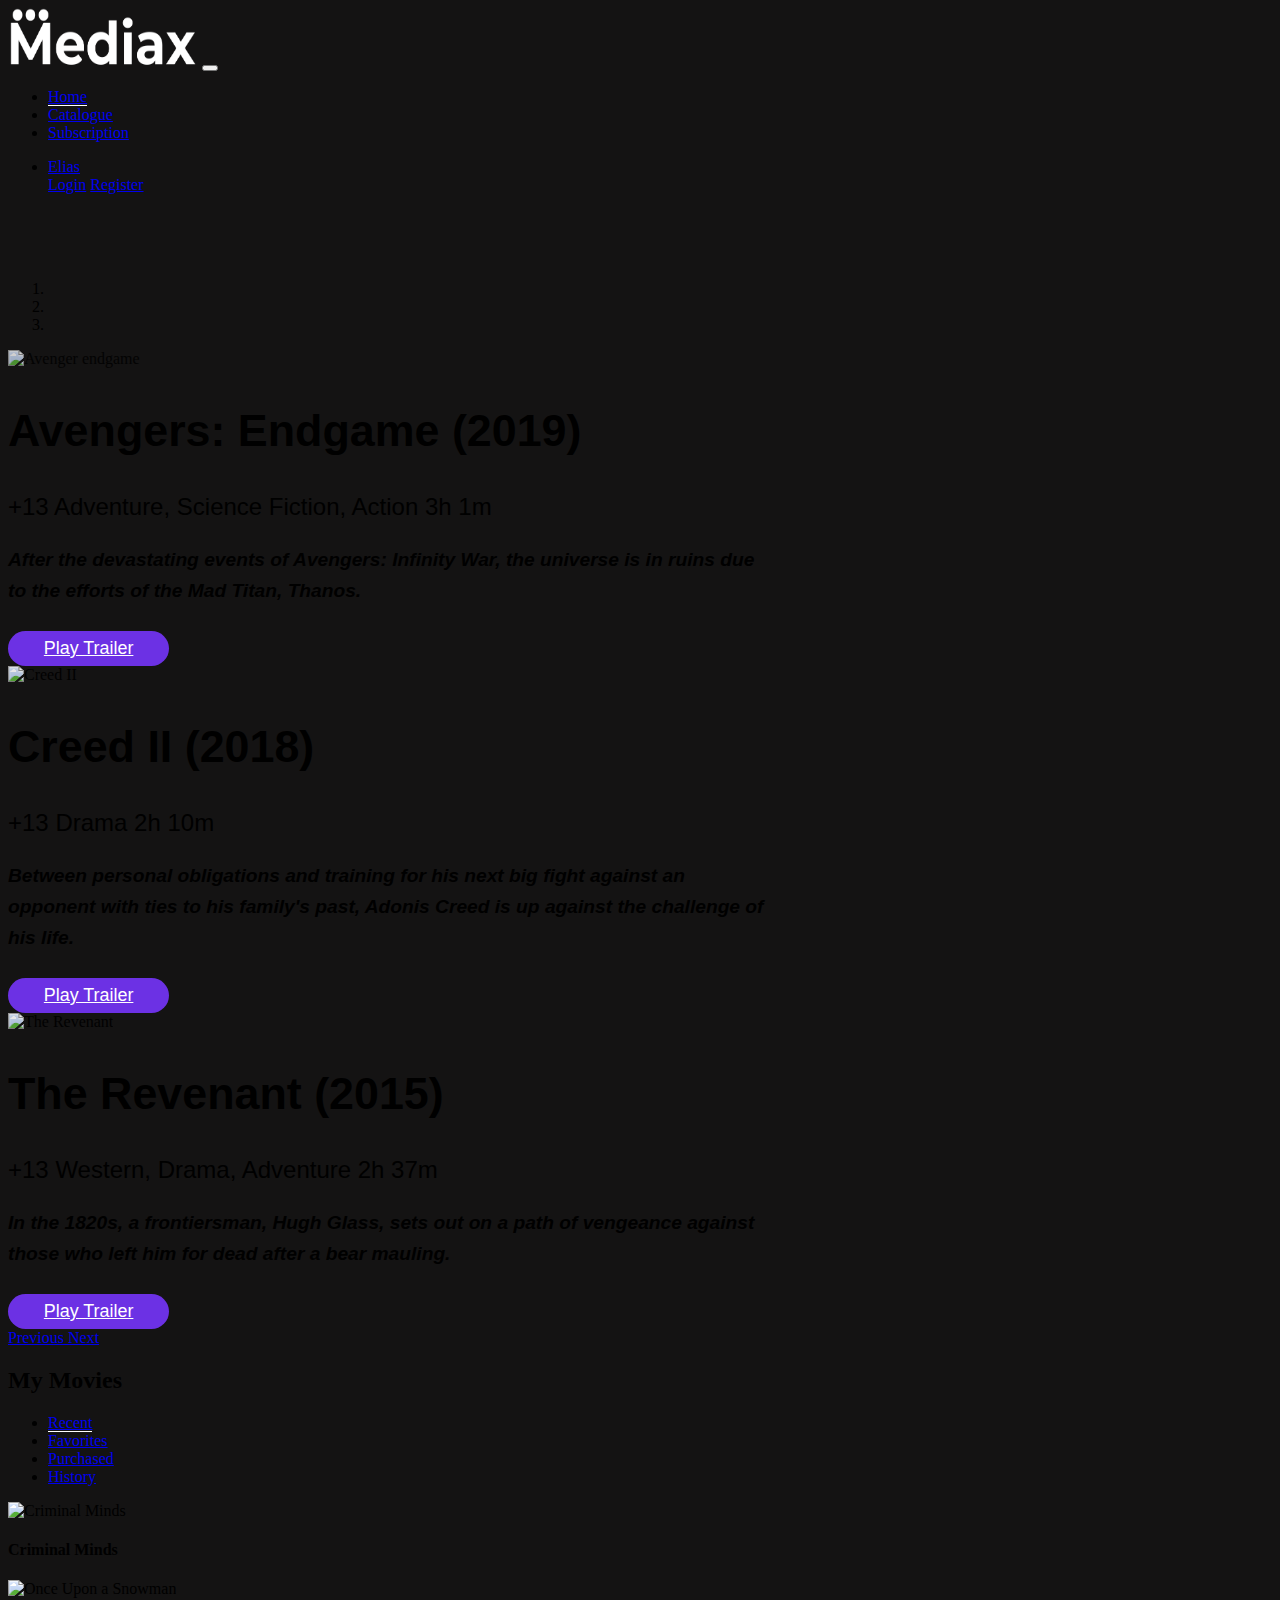
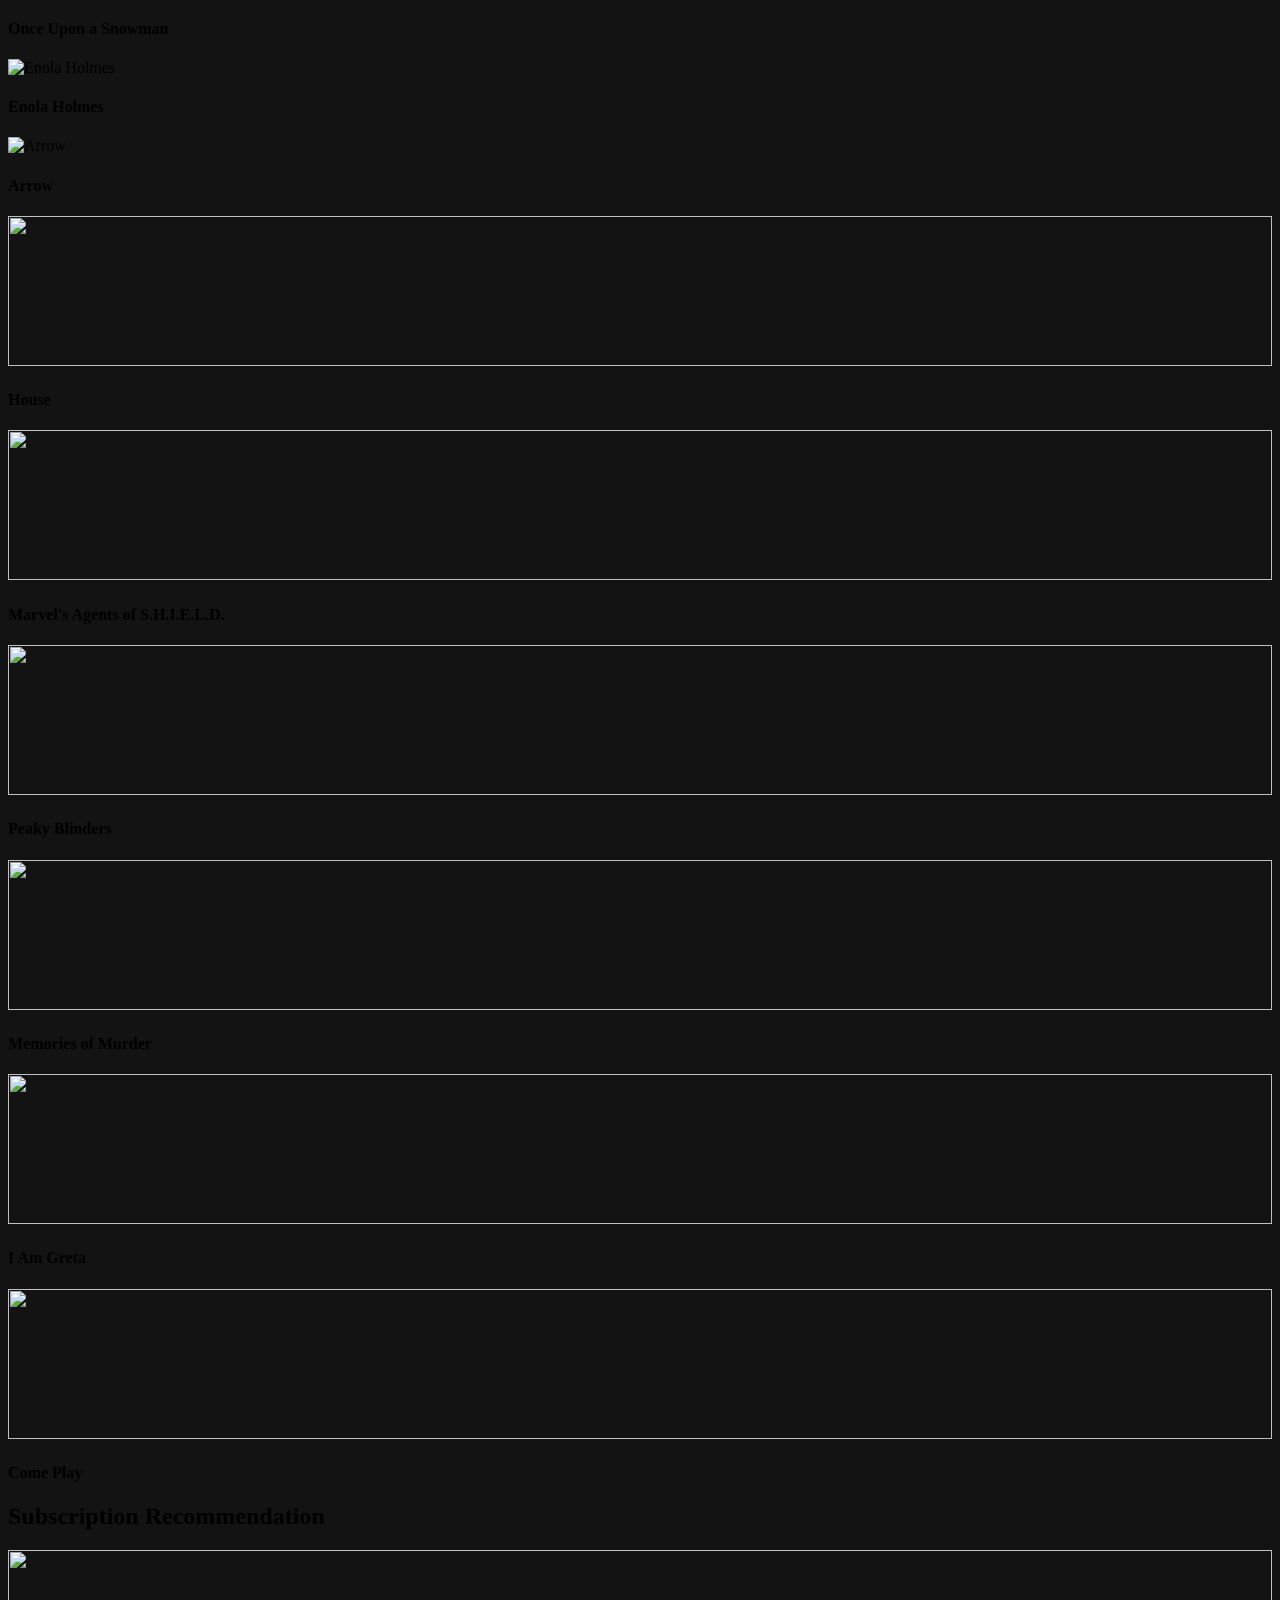
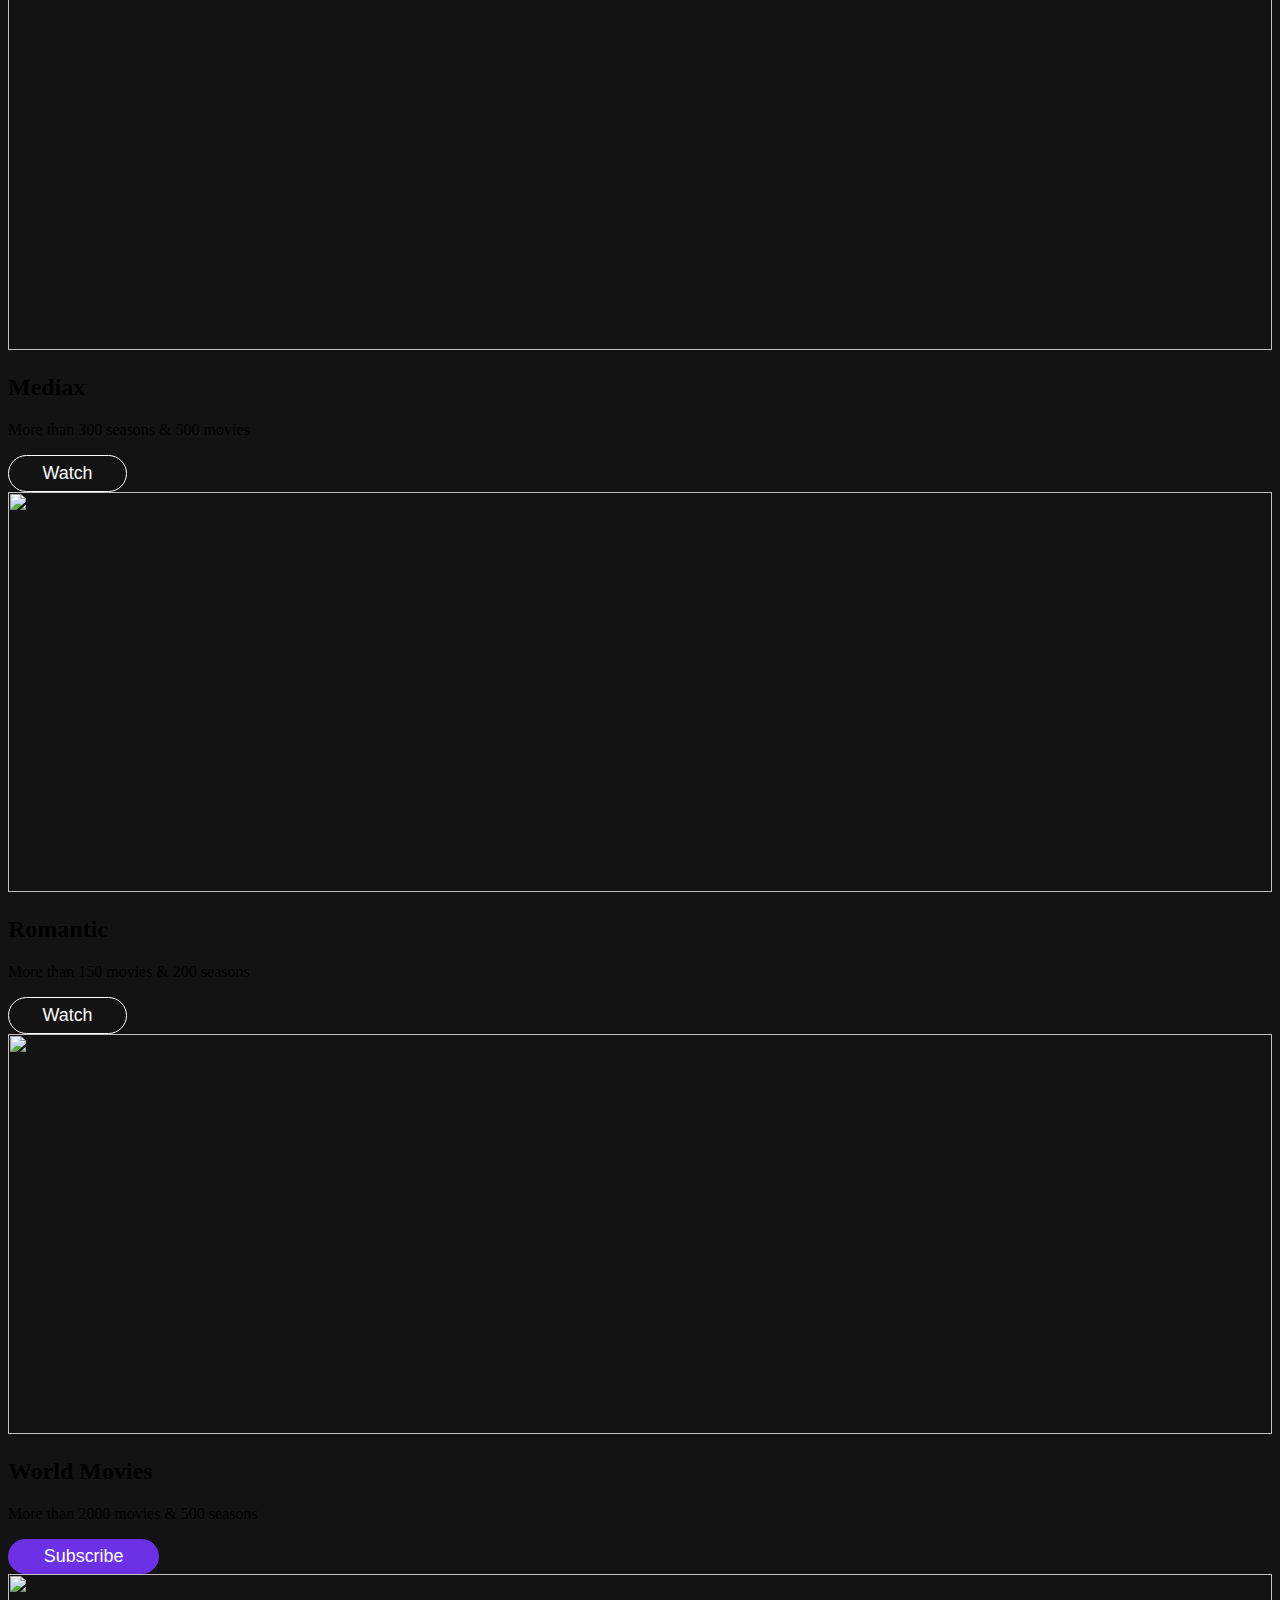
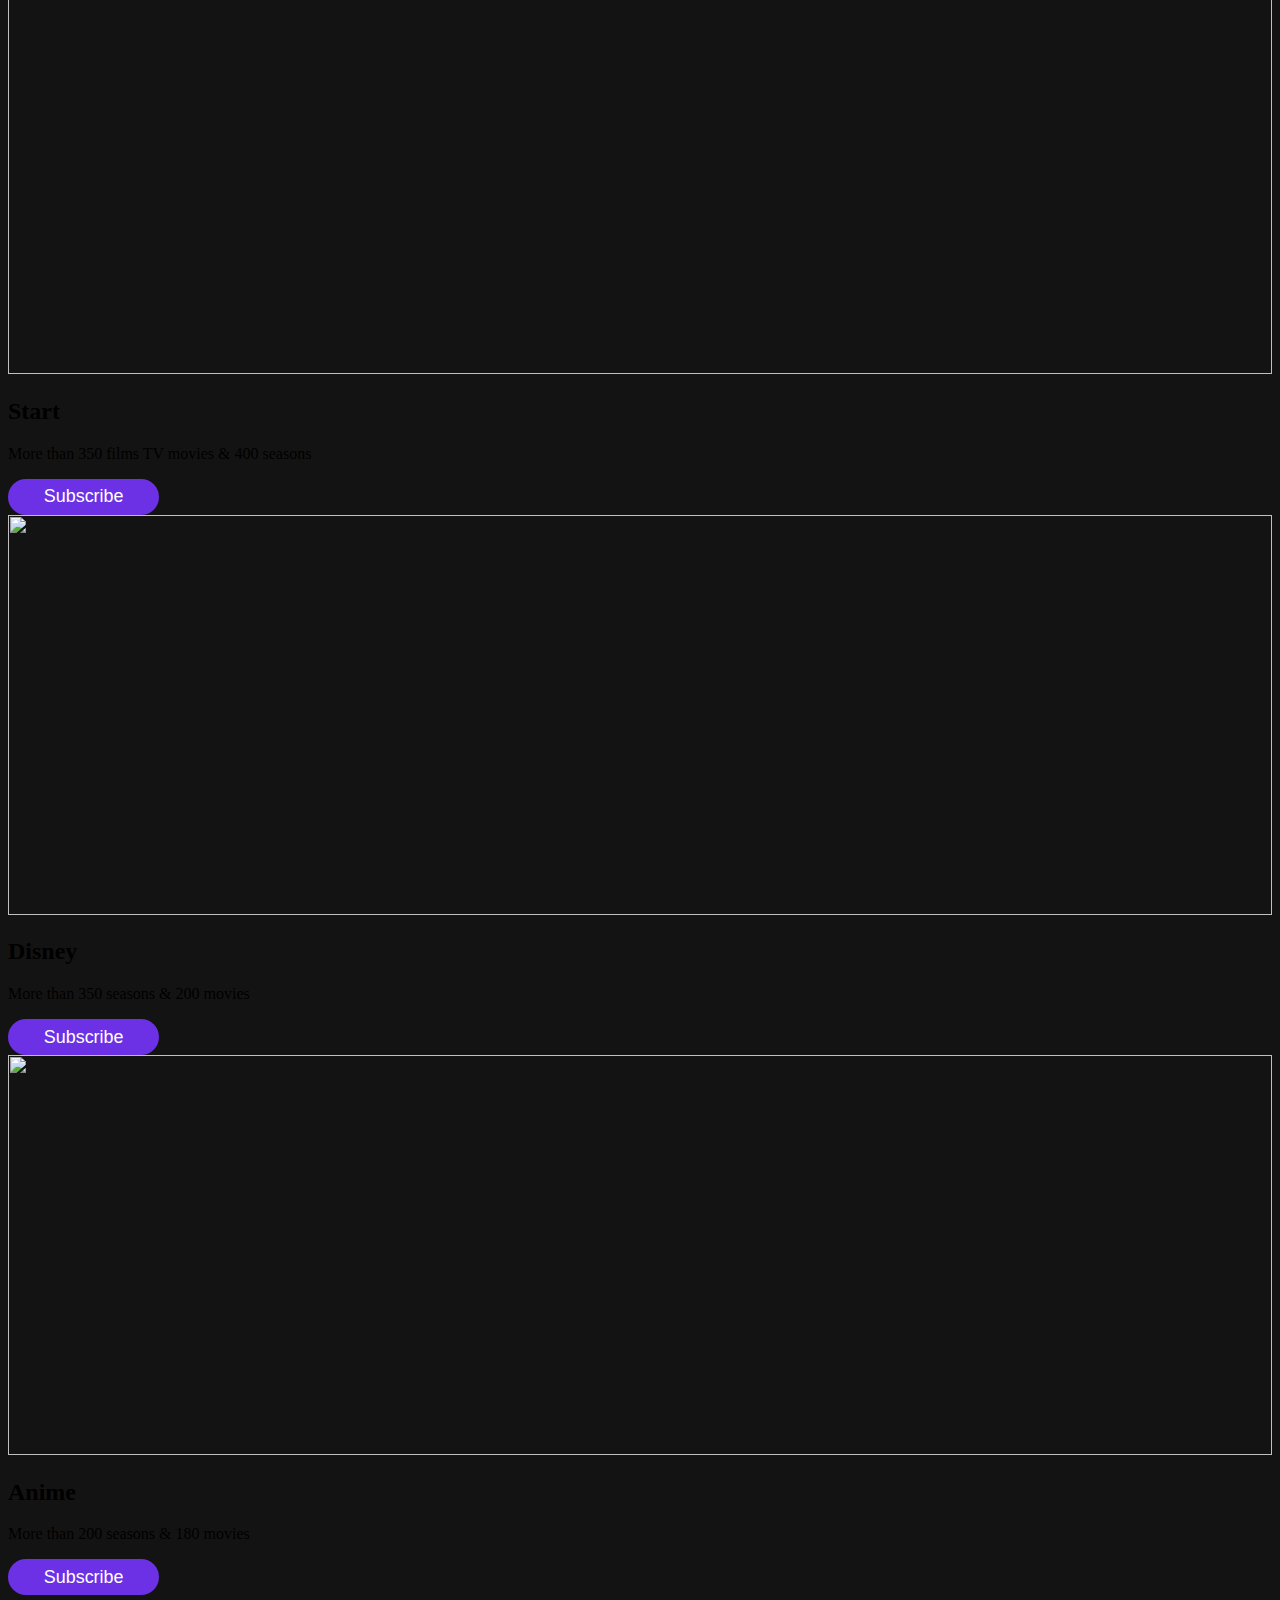
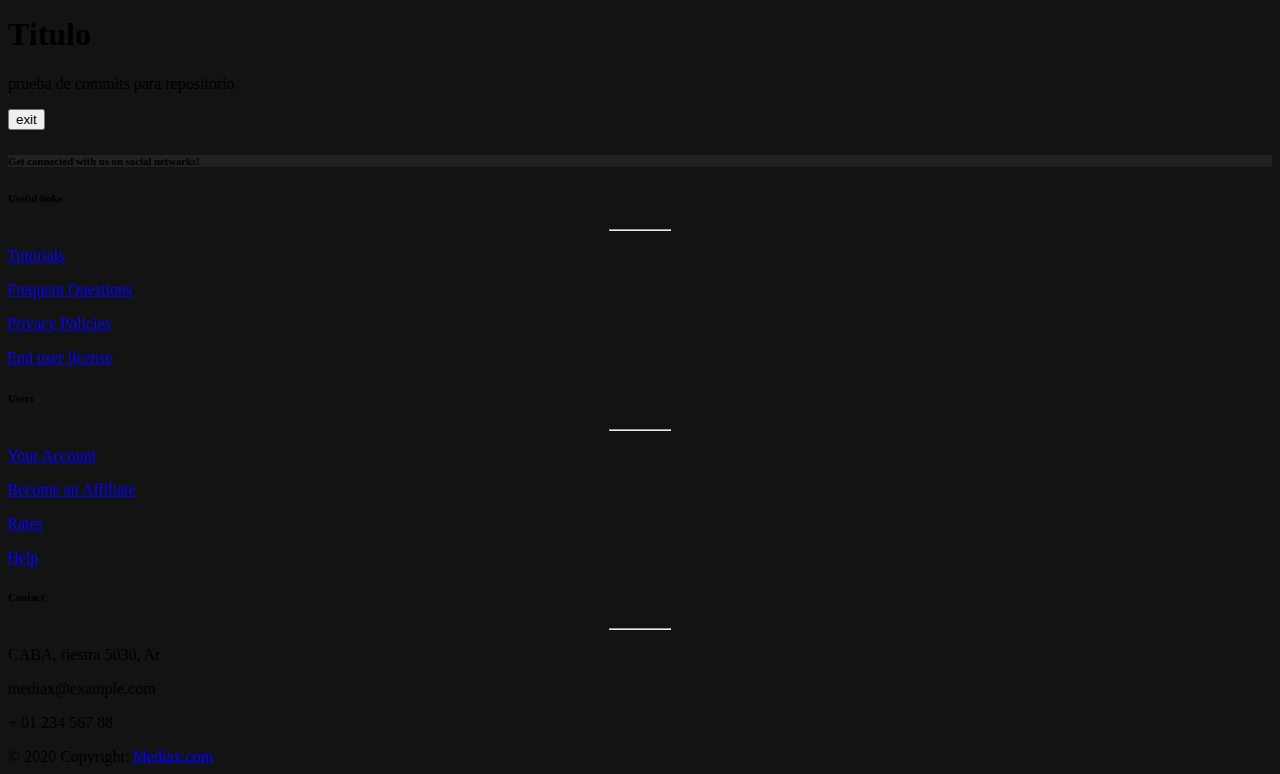
==== commit e63b6a31: "actualizar mi_rama" ====
--- a/index.html
+++ b/index.html
@@ -327,6 +327,15 @@
       </div>
     </div>
   </div>
+  <div class="container">
+    <div class="row">
+      <div class="col-12">
+        <h1>Titulo</h1>
+        <p>prueba de commits para repositorio</p>
+        <button>exit</button>
+      </div>
+    </div>
+  </div>
 
 
 
--- a/css/main.css
+++ b/css/main.css
@@ -51,6 +51,14 @@
 
 .redSocial__icon--widht {
   font-size: 1.5rem;
+}
+
+.img-hover:hover {
+  -webkit-transform: scale(1.2) !important;
+          transform: scale(1.2) !important;
+  -webkit-transform-origin: center;
+          transform-origin: center;
+  z-index: 1;
 }
 
 .searchBs {
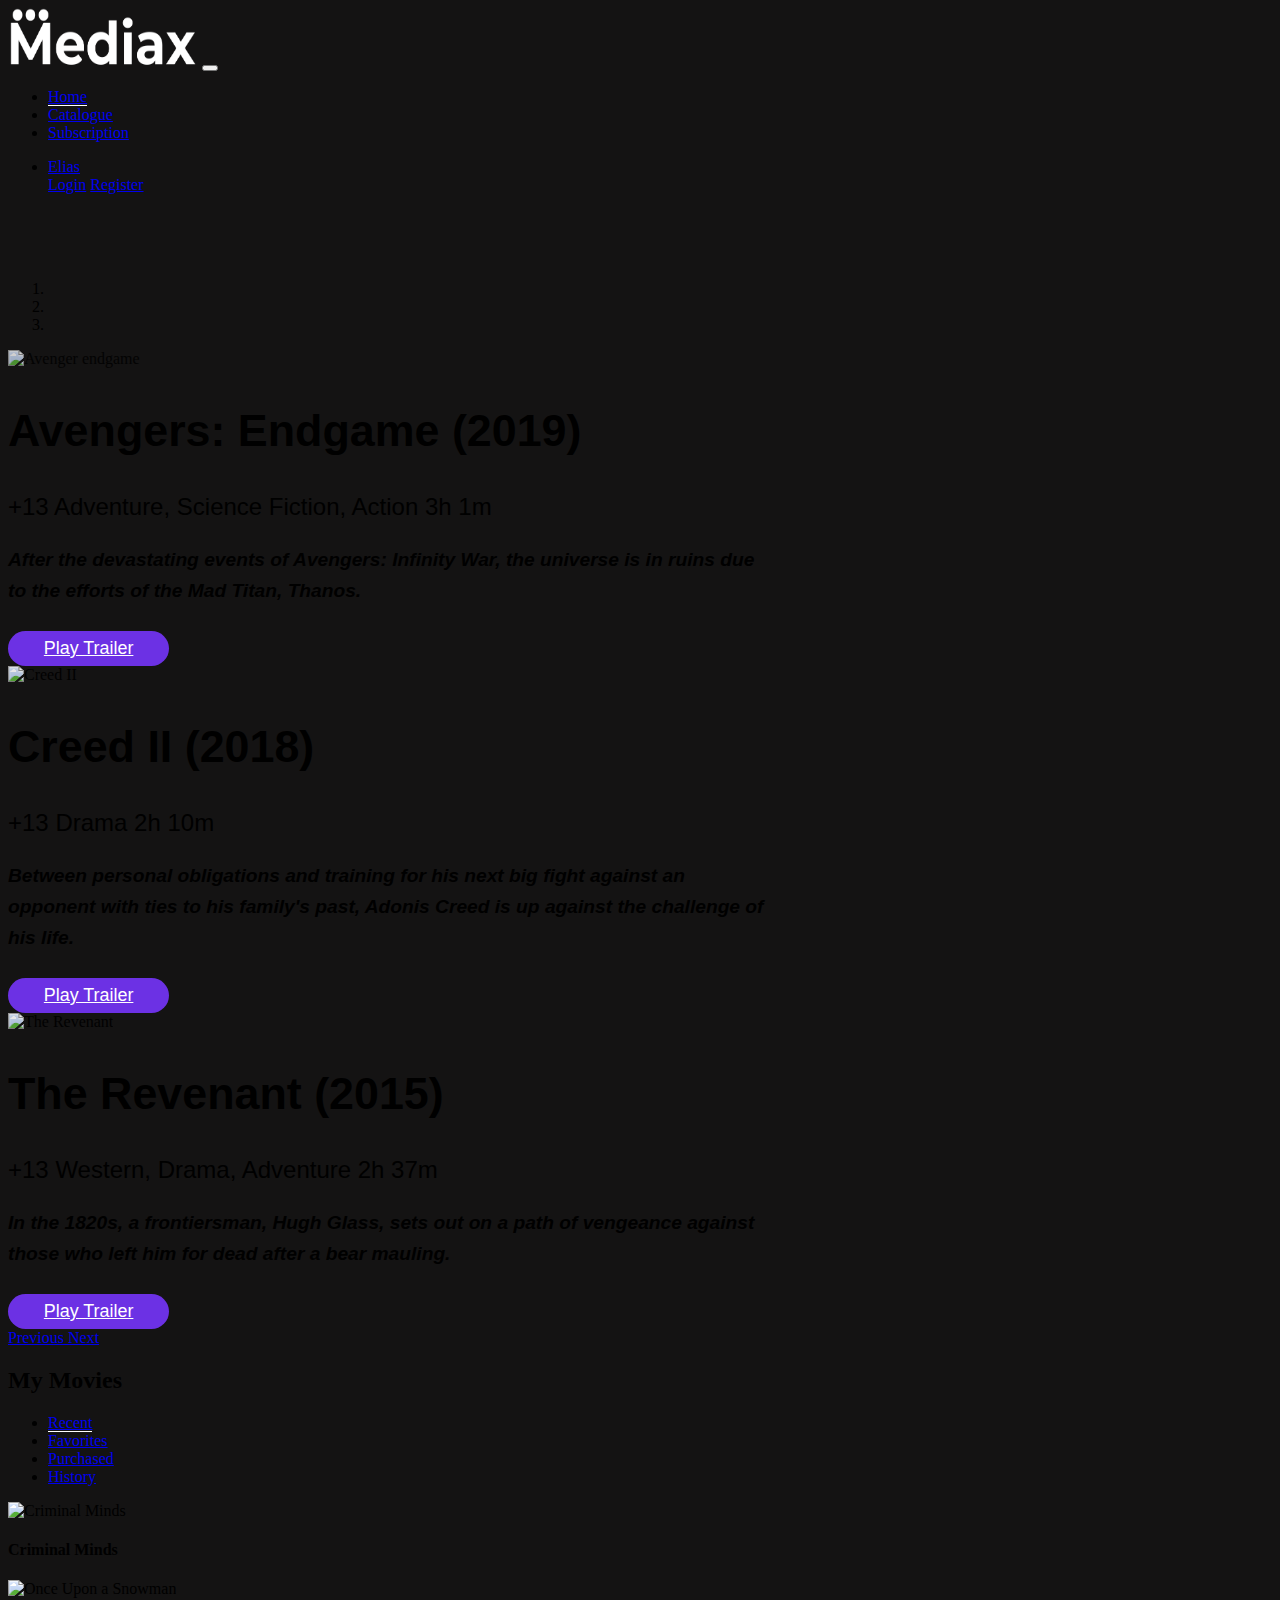
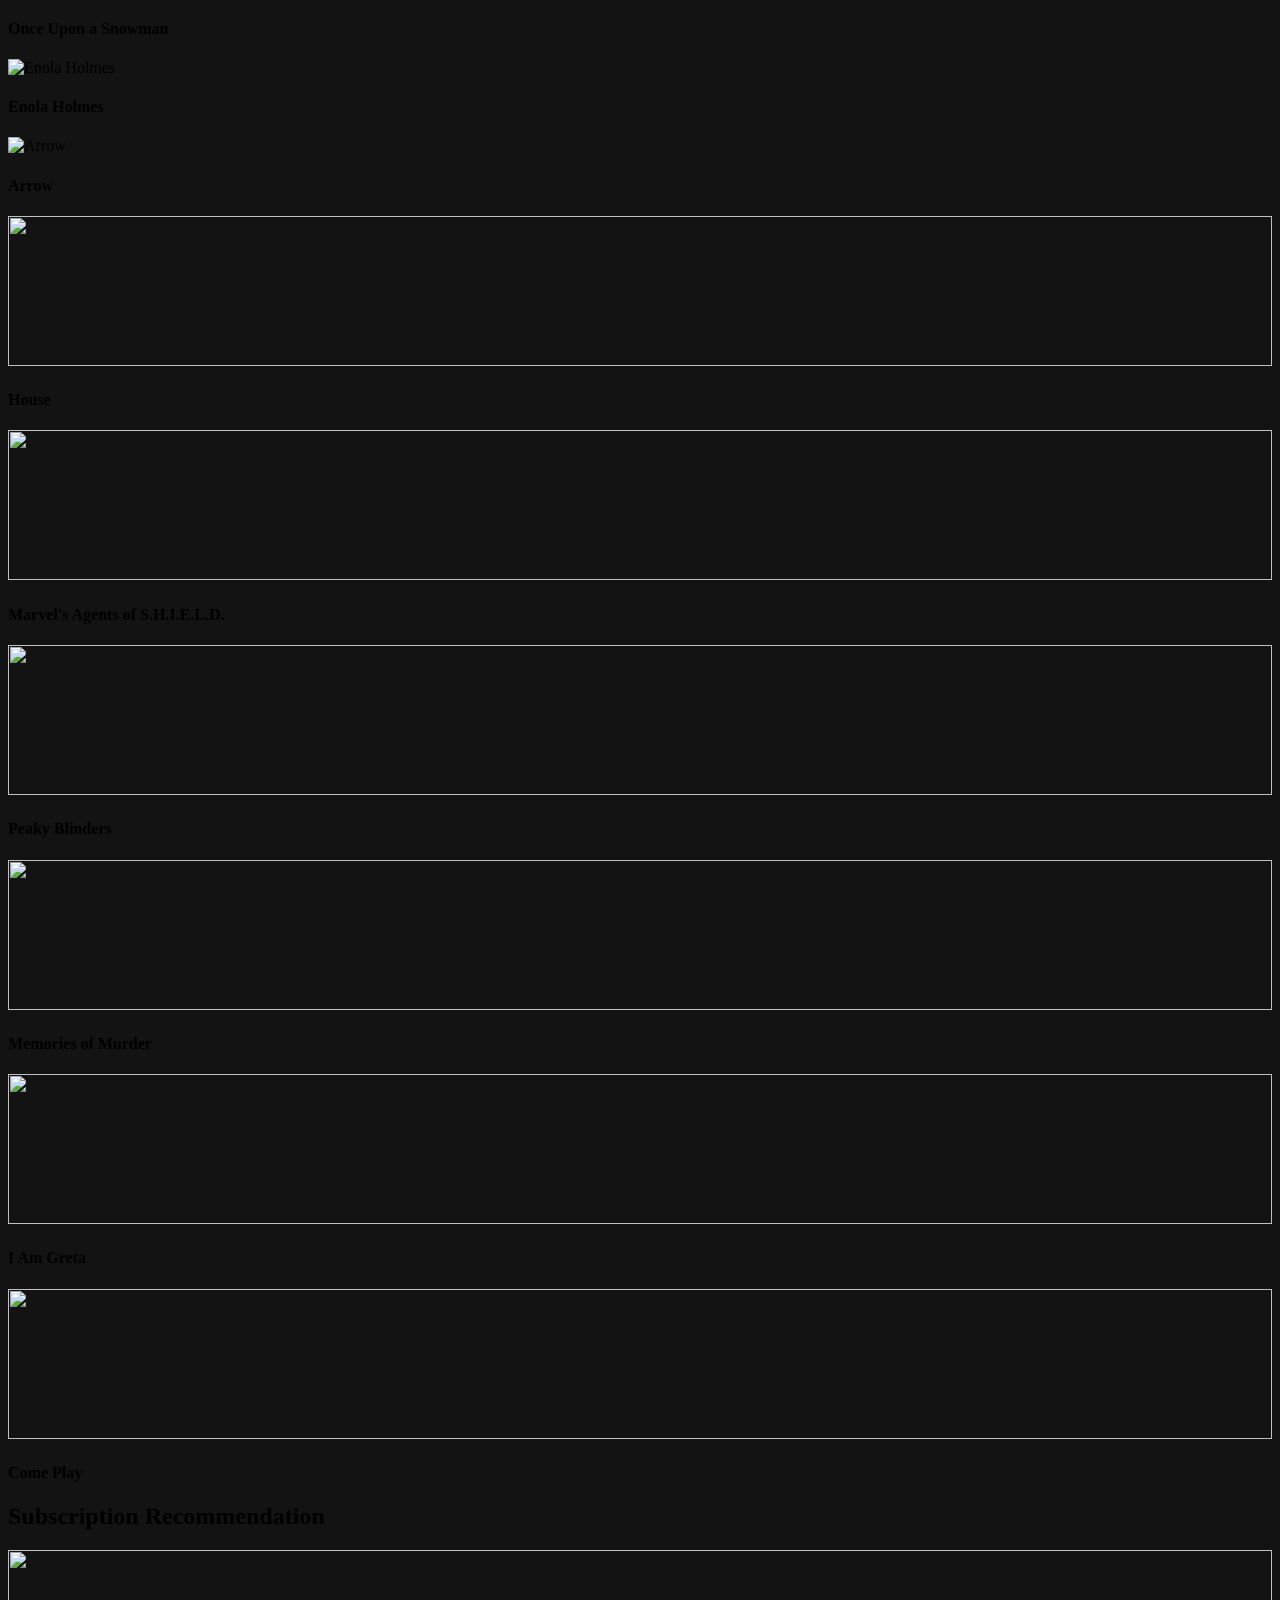
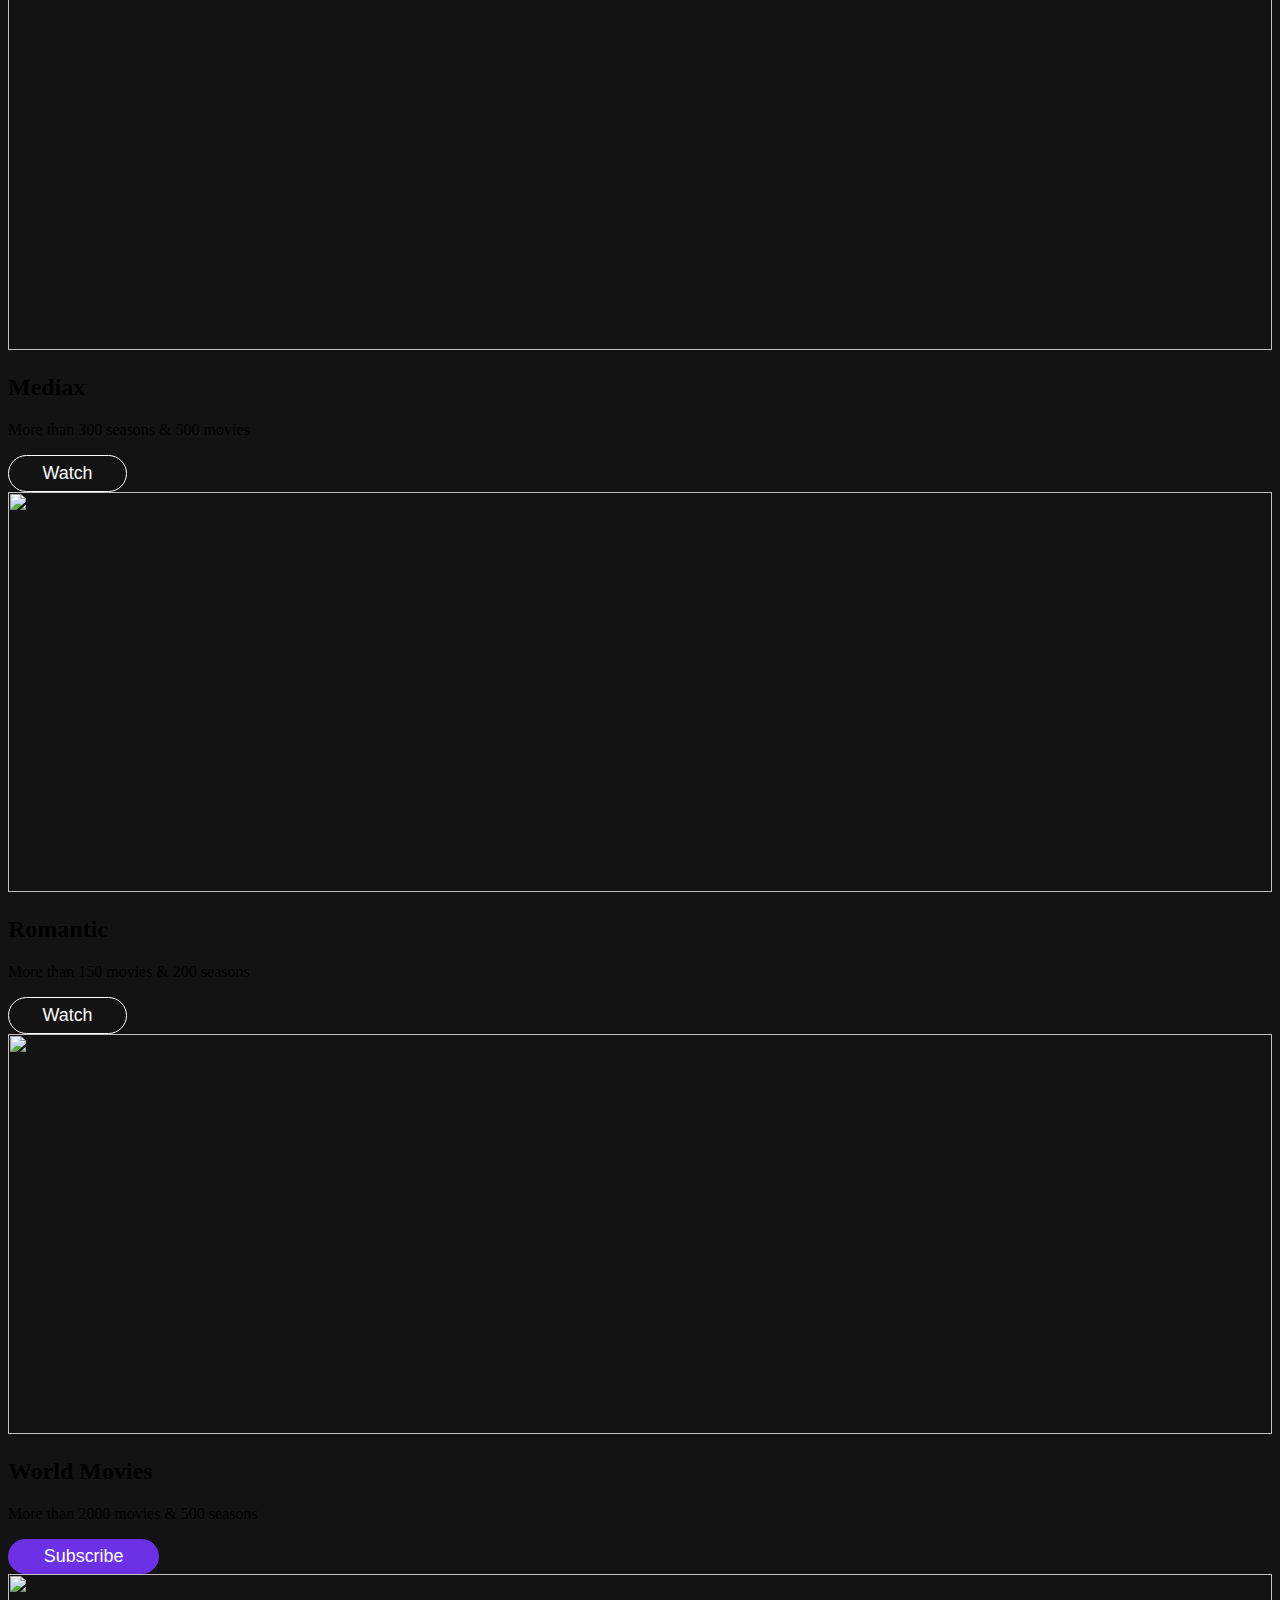
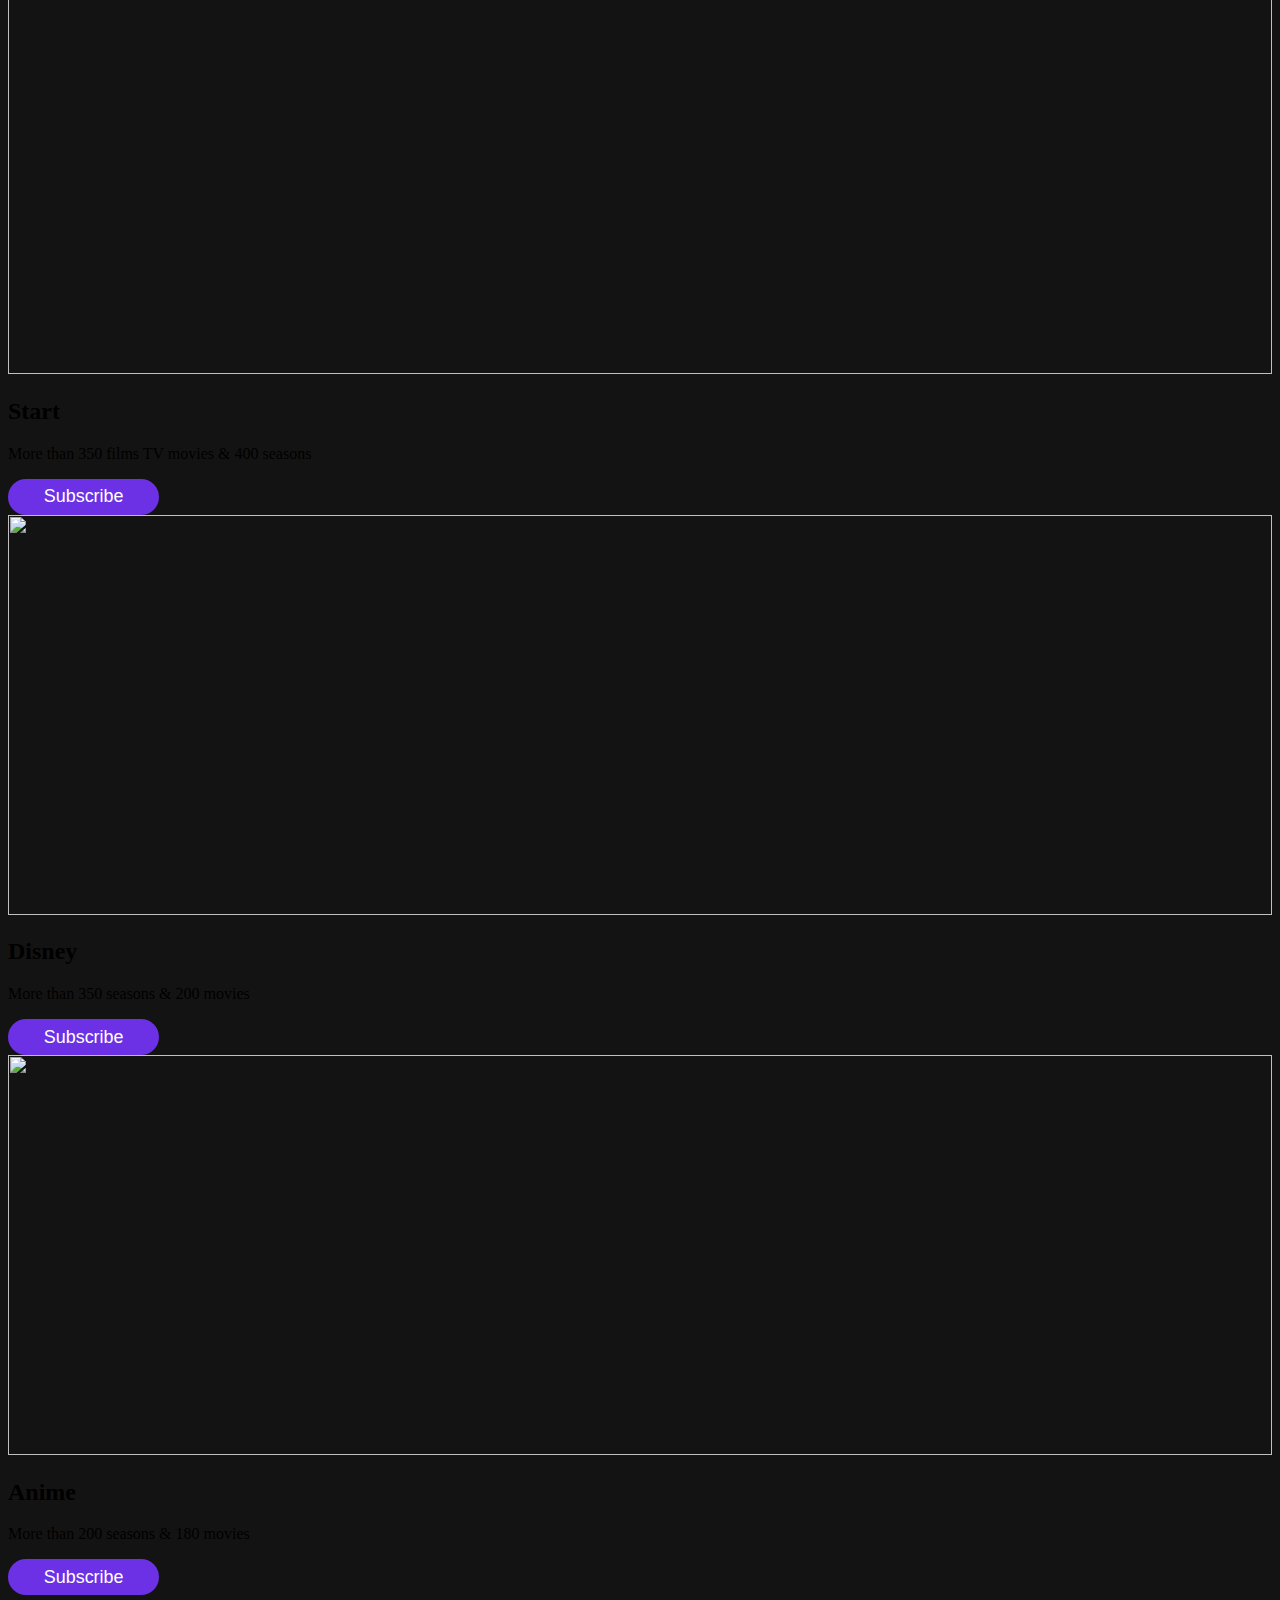
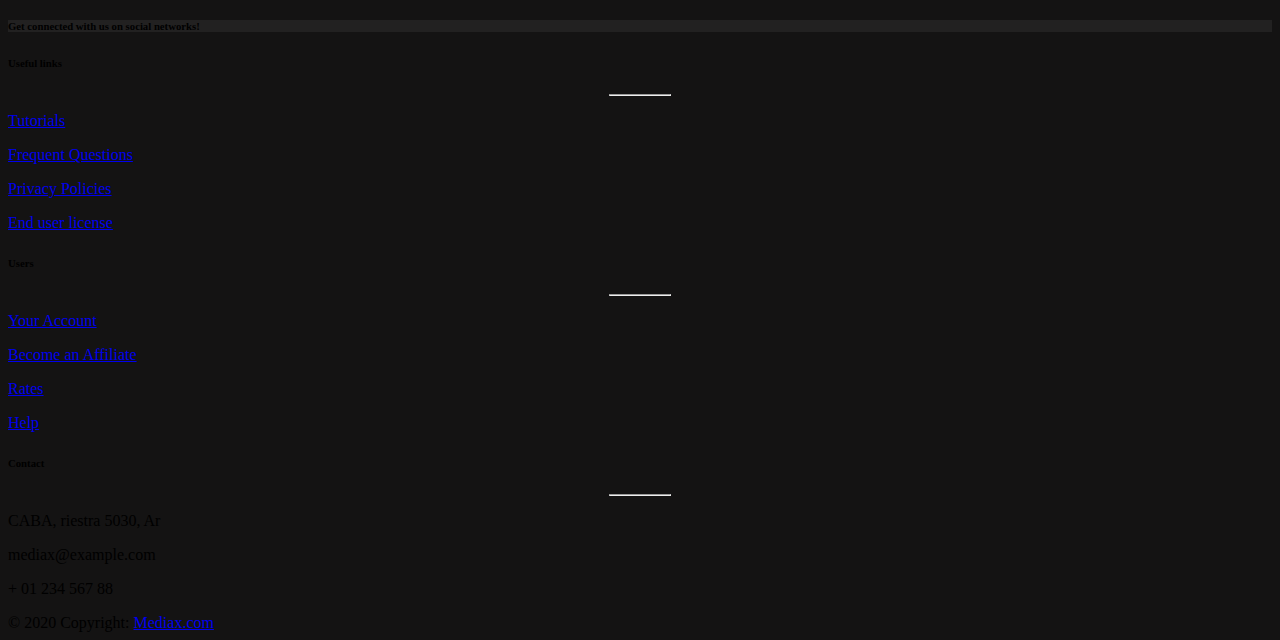
==== commit 918cd3b0: "se cambio jquery y bs a una version anterior en todas las paginas" ====
--- a/index.html
+++ b/index.html
@@ -13,8 +13,7 @@
   <!-- Add the slick-theme.css if you want default styling -->
   <link rel="stylesheet" type="text/css" href="//cdn.jsdelivr.net/npm/slick-carousel@1.8.1/slick/slick-theme.css" />
   <!-- Bootstrap CSS -->
-  <link rel="stylesheet" href="https://cdn.jsdelivr.net/npm/bootstrap@4.5.3/dist/css/bootstrap.min.css"
-    integrity="sha384-TX8t27EcRE3e/ihU7zmQxVncDAy5uIKz4rEkgIXeMed4M0jlfIDPvg6uqKI2xXr2" crossorigin="anonymous">
+  <link rel="stylesheet" href="https://stackpath.bootstrapcdn.com/bootstrap/4.1.3/css/bootstrap.min.css" integrity="sha384-MCw98/SFnGE8fJT3GXwEOngsV7Zt27NXFoaoApmYm81iuXoPkFOJwJ8ERdknLPMO" crossorigin="anonymous">
   <!-- Mi CSS -->
   <link rel="stylesheet" href="css/main.css">
   <!-- Fonts awesome -->
@@ -327,16 +326,6 @@
       </div>
     </div>
   </div>
-  <div class="container">
-    <div class="row">
-      <div class="col-12">
-        <h1>Titulo</h1>
-        <p>prueba de commits para repositorio</p>
-        <button>exit</button>
-      </div>
-    </div>
-  </div>
-
 
 
   <!-- Footer -->
@@ -468,13 +457,9 @@
   <!-- Footer -->
 
   <!-- JS Bootstrap -->
-  <script src="https://code.jquery.com/jquery-3.5.1.slim.min.js"
-    integrity="sha384-DfXdz2htPH0lsSSs5nCTpuj/zy4C+OGpamoFVy38MVBnE+IbbVYUew+OrCXaRkfj"
-    crossorigin="anonymous"></script>
-  <script src="https://cdn.jsdelivr.net/npm/bootstrap@4.5.3/dist/js/bootstrap.bundle.min.js"
-    integrity="sha384-ho+j7jyWK8fNQe+A12Hb8AhRq26LrZ/JpcUGGOn+Y7RsweNrtN/tE3MoK7ZeZDyx"
-    crossorigin="anonymous"></script>
-
+  <script src="https://code.jquery.com/jquery-3.3.1.slim.min.js" integrity="sha384-q8i/X+965DzO0rT7abK41JStQIAqVgRVzpbzo5smXKp4YfRvH+8abtTE1Pi6jizo" crossorigin="anonymous"></script>
+  <script src="https://cdnjs.cloudflare.com/ajax/libs/popper.js/1.14.3/umd/popper.min.js" integrity="sha384-ZMP7rVo3mIykV+2+9J3UJ46jBk0WLaUAdn689aCwoqbBJiSnjAK/l8WvCWPIPm49" crossorigin="anonymous"></script>
+  <script src="https://stackpath.bootstrapcdn.com/bootstrap/4.1.3/js/bootstrap.min.js" integrity="sha384-ChfqqxuZUCnJSK3+MXmPNIyE6ZbWh2IMqE241rYiqJxyMiZ6OW/JmZQ5stwEULTy" crossorigin="anonymous"></script>
   <!-- JS slick -->
   <script type="text/javascript" src="//cdn.jsdelivr.net/npm/slick-carousel@1.8.1/slick/slick.min.js"></script>
 
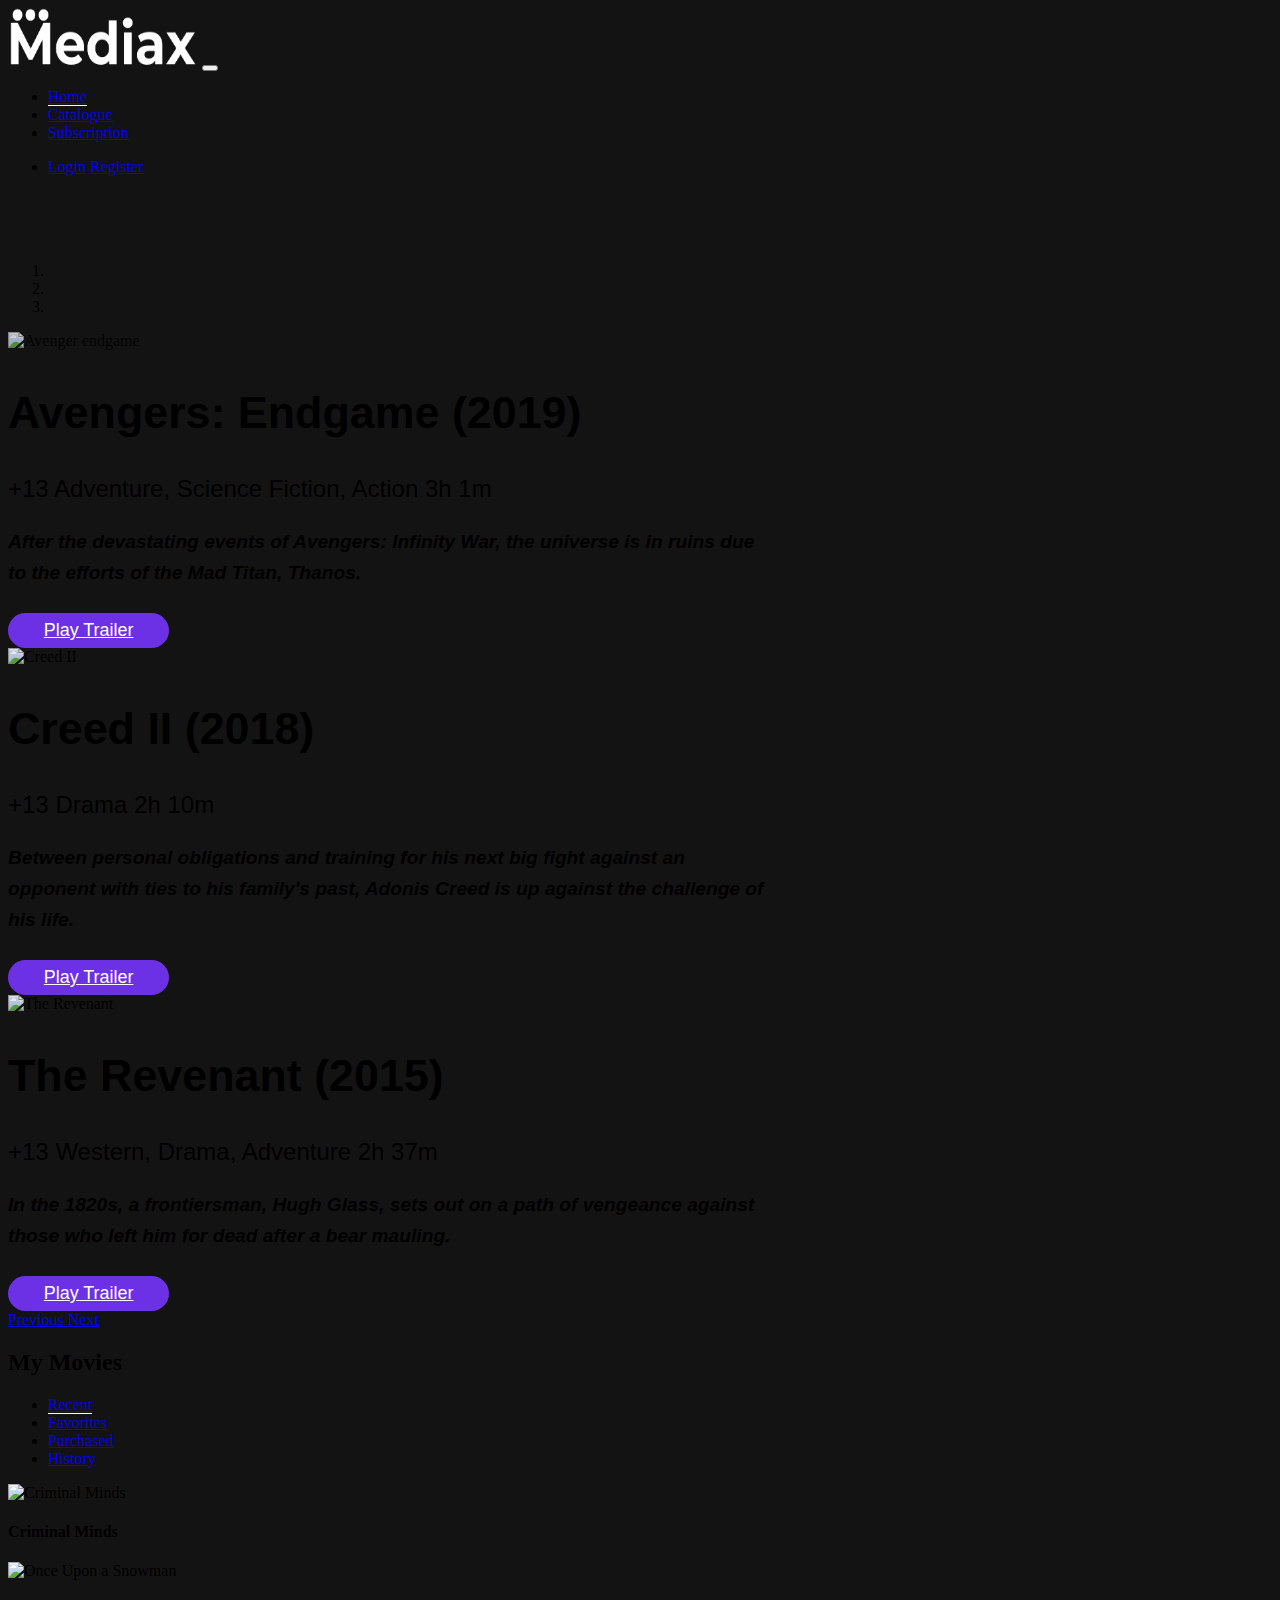
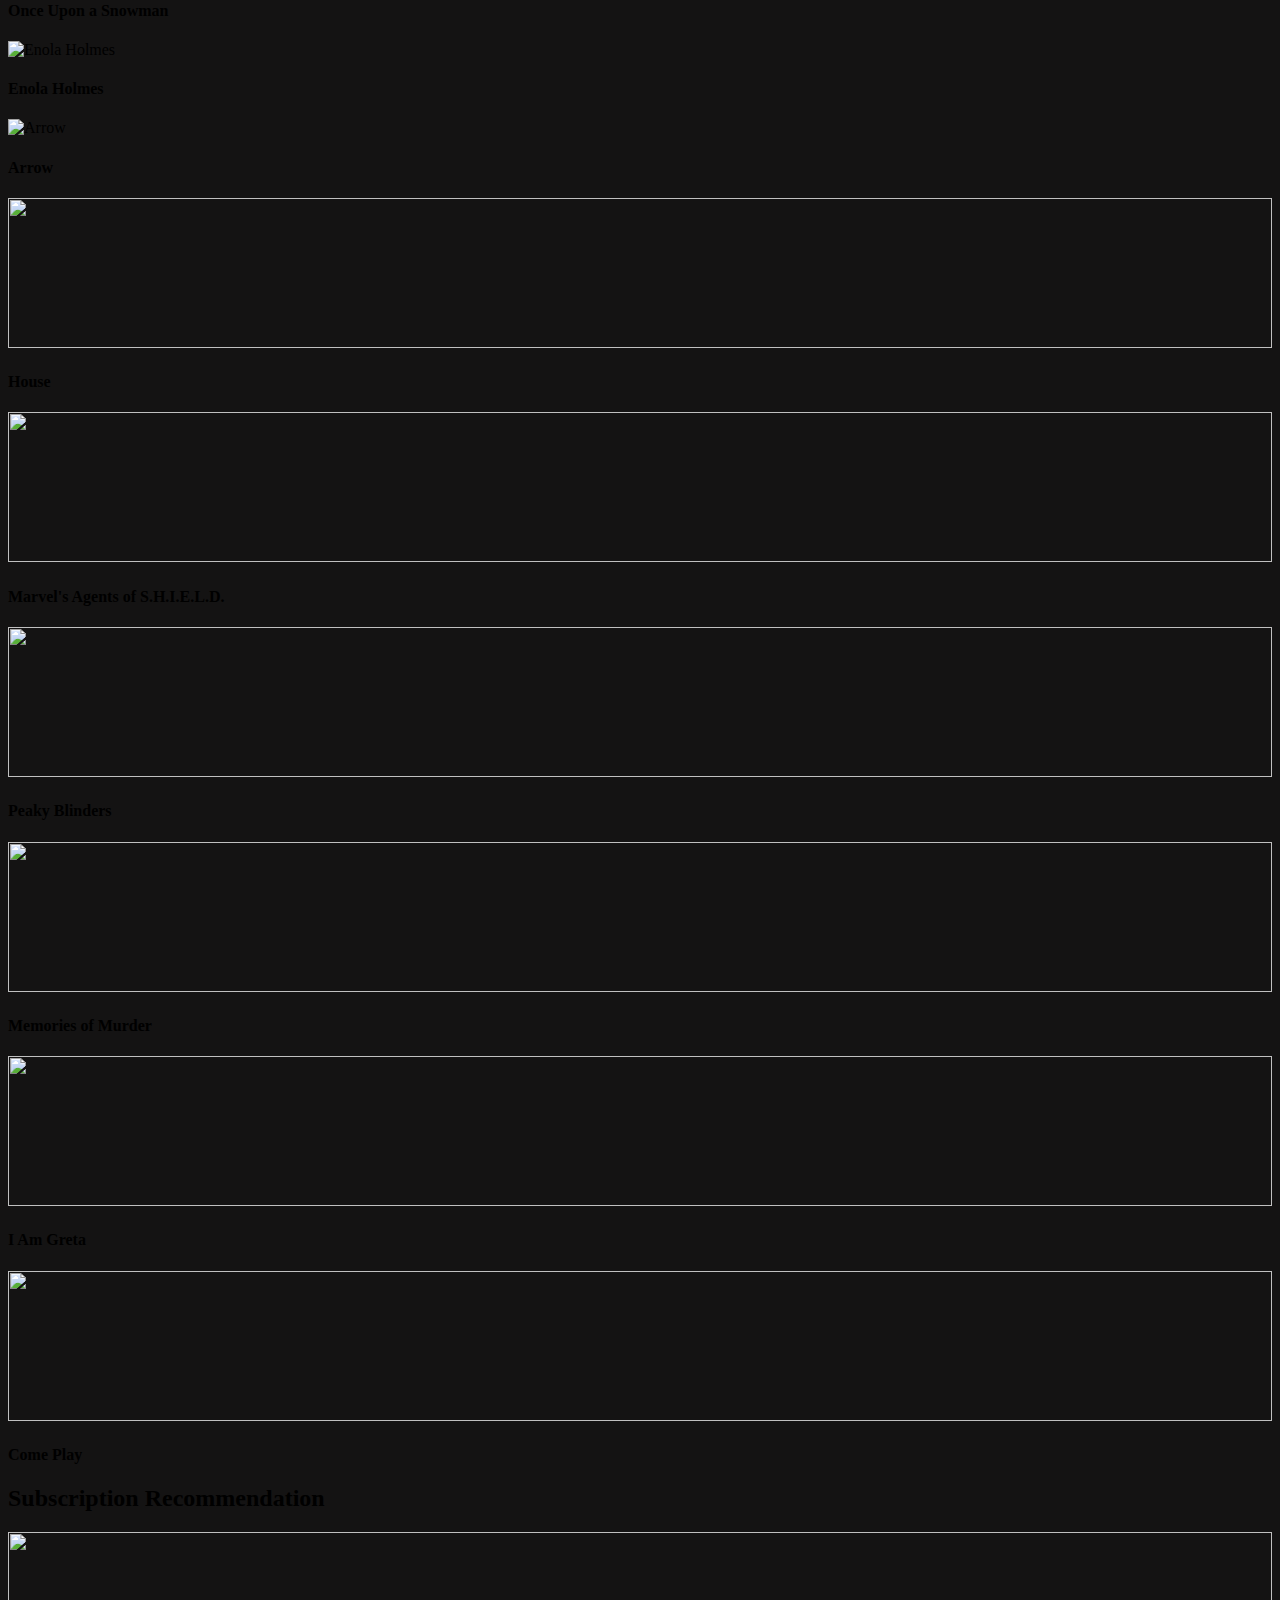
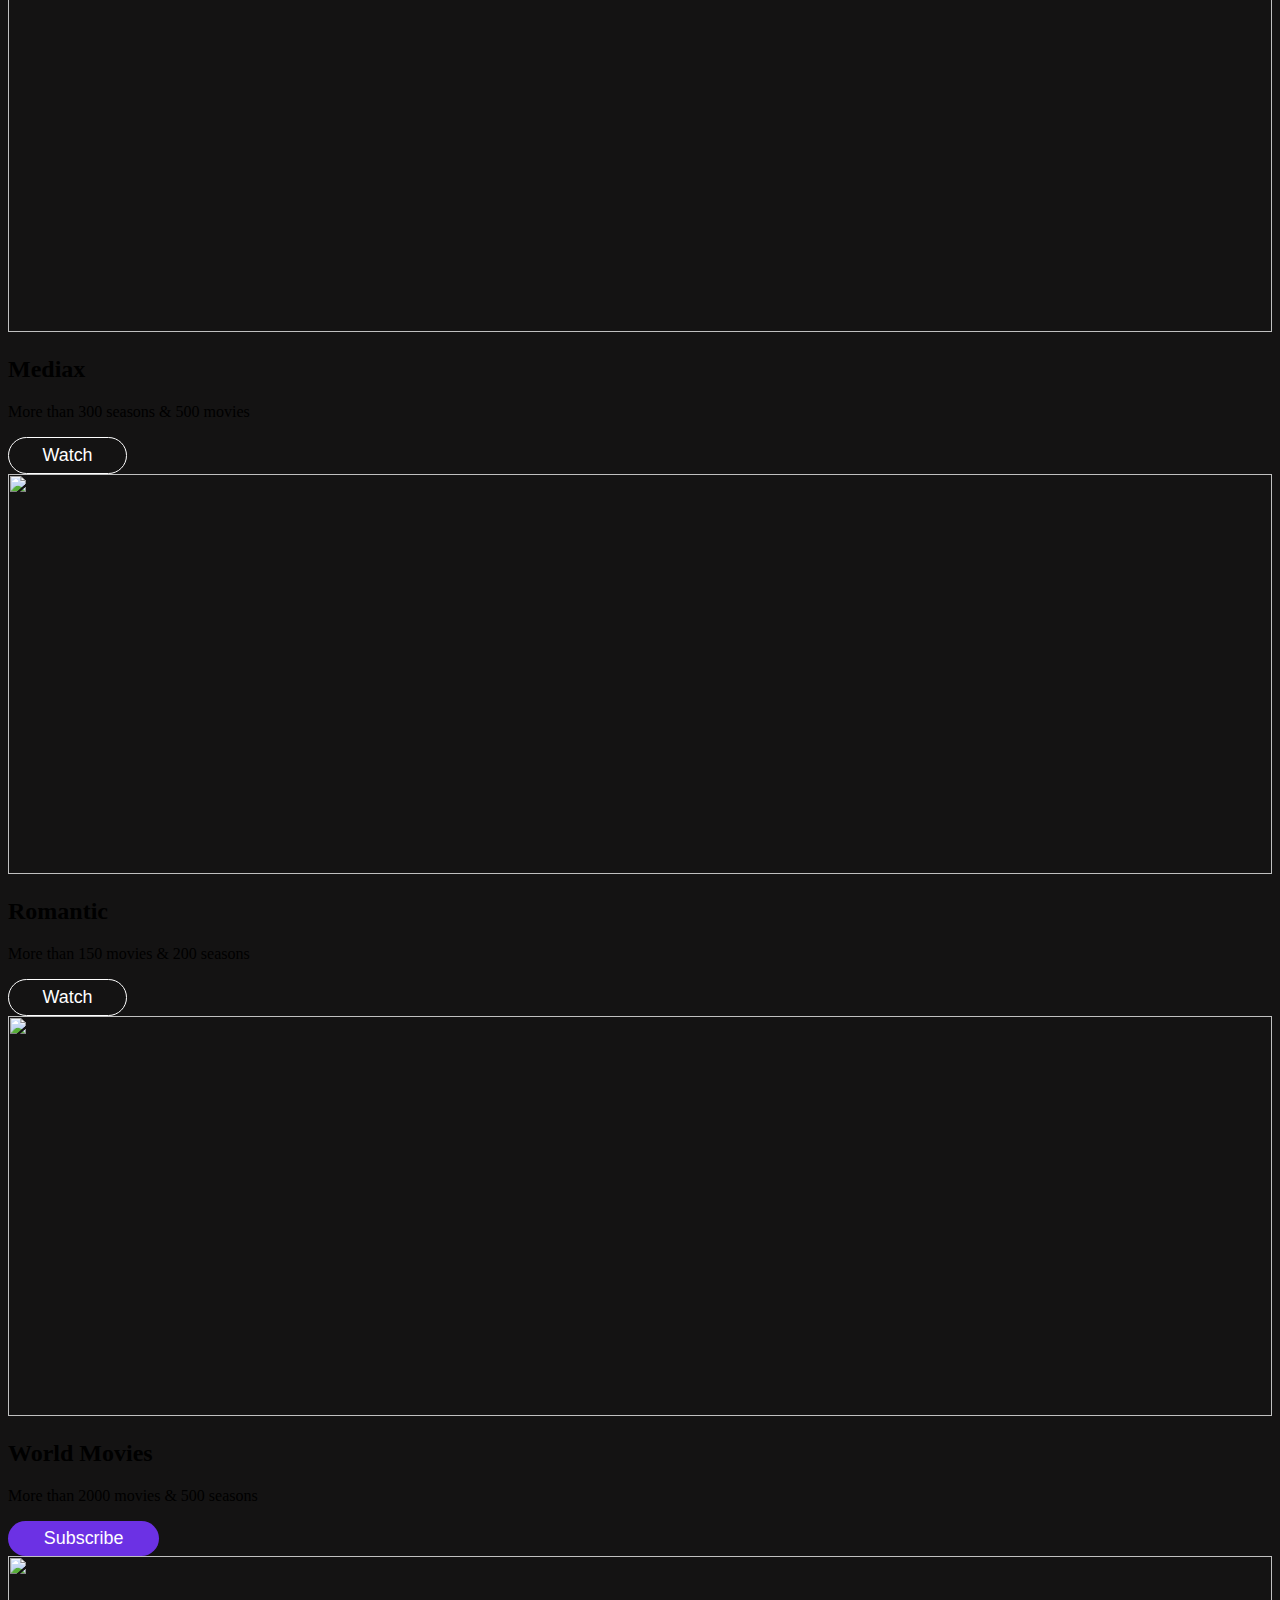
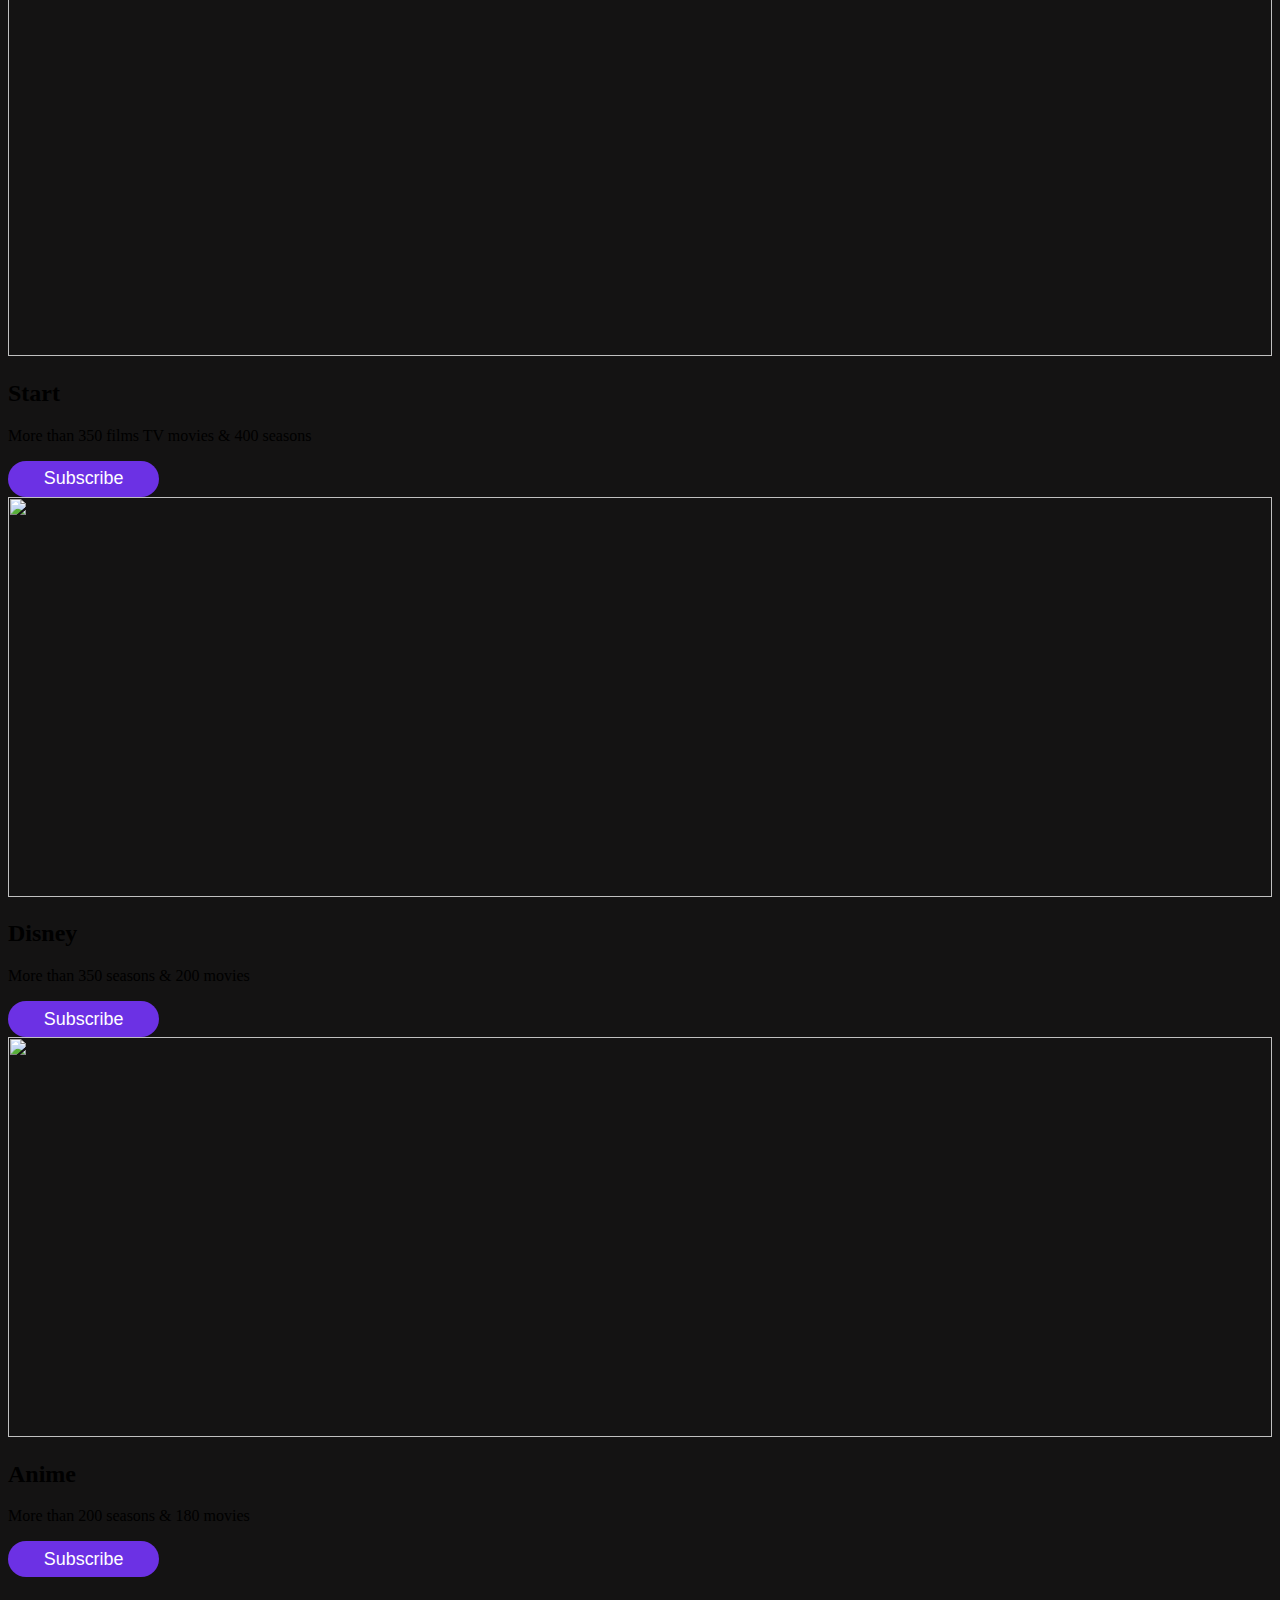
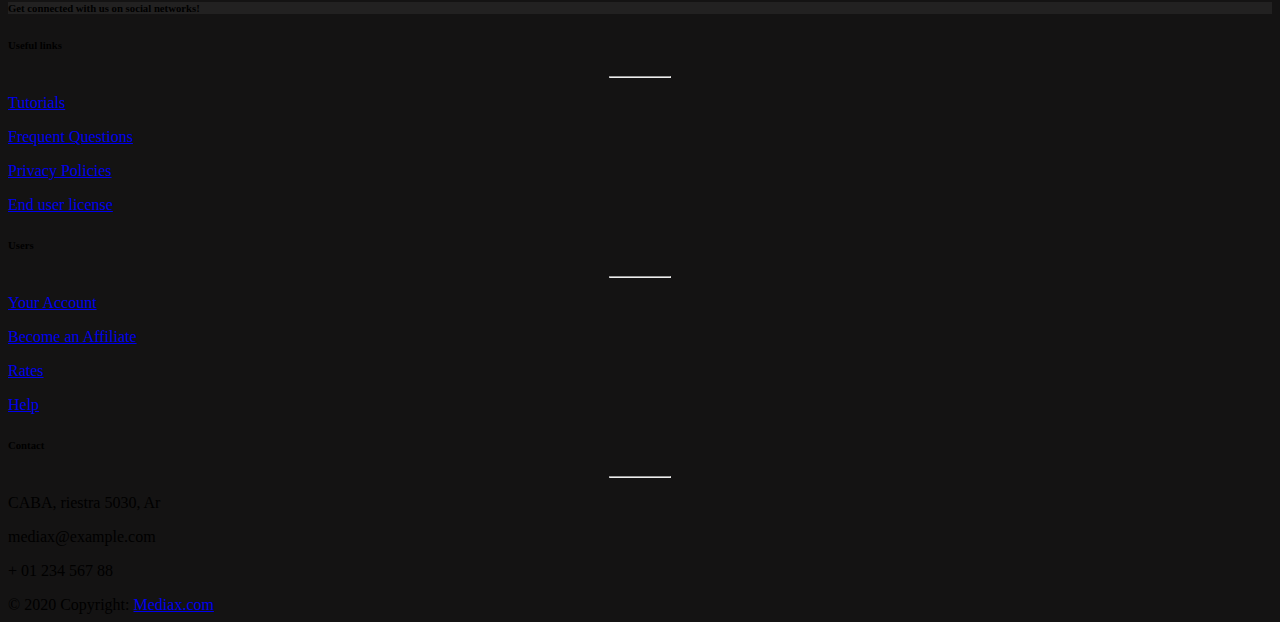
==== commit 209f60b7: "se agrego icono avatar usuario" ====
--- a/index.html
+++ b/index.html
@@ -7,26 +7,28 @@
   <link rel="shortcut icon" href="img/icono.ico" type="image/x-icon">
   <!-- SEO Meta Tags -->
   <meta name="keywords" content="Mediax, streaming, video, on-demand, subscription, movies, series">
-  <meta name="description" content="Mediax is a streaming video platform that offers an on-demand subscription service. Enjoy movies and series on the internet or on your smart TV, video game console, PC, mobile device, tablet and more.">
+  <meta name="description"
+    content="Mediax is a streaming video platform that offers an on-demand subscription service. Enjoy movies and series on the internet or on your smart TV, video game console, PC, mobile device, tablet and more.">
   <!-- slick -->
   <link rel="stylesheet" type="text/css" href="//cdn.jsdelivr.net/npm/slick-carousel@1.8.1/slick/slick.css" />
   <!-- Add the slick-theme.css if you want default styling -->
   <link rel="stylesheet" type="text/css" href="//cdn.jsdelivr.net/npm/slick-carousel@1.8.1/slick/slick-theme.css" />
   <!-- Bootstrap CSS -->
-  <link rel="stylesheet" href="https://stackpath.bootstrapcdn.com/bootstrap/4.1.3/css/bootstrap.min.css" integrity="sha384-MCw98/SFnGE8fJT3GXwEOngsV7Zt27NXFoaoApmYm81iuXoPkFOJwJ8ERdknLPMO" crossorigin="anonymous">
+  <link rel="stylesheet" href="https://stackpath.bootstrapcdn.com/bootstrap/4.1.3/css/bootstrap.min.css"
+    integrity="sha384-MCw98/SFnGE8fJT3GXwEOngsV7Zt27NXFoaoApmYm81iuXoPkFOJwJ8ERdknLPMO" crossorigin="anonymous">
   <!-- Mi CSS -->
   <link rel="stylesheet" href="css/main.css">
   <!-- Fonts awesome -->
   <script src="https://kit.fontawesome.com/988e5a86ee.js" crossorigin="anonymous"></script>
   <link rel="stylesheet" href="https://use.fontawesome.com/releases/v5.3.1/css/all.css"
     integrity="sha384-mzrmE5qonljUremFsqc01SB46JvROS7bZs3IO2EmfFsd15uHvIt+Y8vEf7N7fWAU" crossorigin="anonymous">
-  
+
   <title>Mediax - video streaming on-demand</title>
 </head>
 
 <body class="body--color">
   <header>
-    <div class="container-fluid padding-0">
+    <div class="container-fluid pr-0 pl-0">
       <div class="row ">
         <div class="col-12">
           <nav class="navbar navbar-expand-lg navbar-dark bg-dark nav--color">
@@ -53,7 +55,7 @@
                 <li class="nav-item dropdown">
                   <a class="nav-link dropdown-toggle" href="#" id="navbarDropdown" role="button" data-toggle="dropdown"
                     aria-haspopup="true" aria-expanded="false">
-                    Elias
+                    <i class="fas fa-user-circle fa-2x"></i>
                   </a>
                   <div class="dropdown-menu" aria-labelledby="navbarDropdown">
                     <a class="dropdown-item" href="pages/login.html">Login</a>
@@ -76,7 +78,7 @@
       </div>
     </div>
   </header>
-  <div class="container-fluid carousel padding-0">
+  <div class="container-fluid carousel pl-0 pr-0">
     <div class="row">
       <div class="col-12">
         <div id="carouselExampleCaptions" class="carousel slide" data-ride="carousel">
@@ -99,15 +101,17 @@
                   <span class="runtime">3h 1m</span>
                 </div>
                 <div class="containerMovieInfo">
-                  <p class="carousel__descriptionMovie">After the devastating events of Avengers: Infinity War, the universe is in
+                  <p class="carousel__descriptionMovie">After the devastating events of Avengers: Infinity War, the
+                    universe is in
                     ruins due to the efforts of the Mad Titan, Thanos.</p>
-                    <button role="button" class="buttonPlay"><i class="fas fa-play-circle"></i><a href="pages/trailer1.html" class="text-decoration-none buttonPlay__link" >Play Trailer</a></button>
+                  <button role="button" class="buttonPlay"><i class="fas fa-play-circle"></i><a
+                      href="pages/trailer1.html" class="text-decoration-none buttonPlay__link">Play Trailer</a></button>
                 </div>
               </div>
             </div>
             <div class="carousel-item">
-              <img src="https://image.tmdb.org/t/p/original/7568G5PAdQweNfTiuwzlssOxueB.jpg" class="d-block w-100 opacity-3"
-                alt="Creed II">
+              <img src="https://image.tmdb.org/t/p/original/7568G5PAdQweNfTiuwzlssOxueB.jpg"
+                class="d-block w-100 opacity-3" alt="Creed II">
               <div class="carousel-caption d-none d-md-block  carousel__text--align">
 
                 <h2 class="carousel__titleMovie">Creed II (2018)</h2>
@@ -117,16 +121,18 @@
                   <span class="runtime">2h 10m</span>
                 </div>
                 <div class="containerMovieInfo">
-                  <p class="carousel__descriptionMovie">Between personal obligations and training for his next big fight against an
+                  <p class="carousel__descriptionMovie">Between personal obligations and training for his next big fight
+                    against an
                     opponent with ties to his family's past, Adonis Creed is up against the challenge of his life.
                   </p>
-                  <button role="button" class="buttonPlay"><i class="fas fa-play-circle"></i><a href="pages/trailer2.html" class="text-decoration-none buttonPlay__link" >Play Trailer</a></button>
+                  <button role="button" class="buttonPlay"><i class="fas fa-play-circle"></i><a
+                      href="pages/trailer2.html" class="text-decoration-none buttonPlay__link">Play Trailer</a></button>
                 </div>
               </div>
             </div>
             <div class="carousel-item">
-              <img src="https://image.tmdb.org/t/p/original/nMfH0LMMFk2ovyURkYvyTI99nSo.jpg" class="d-block w-100 opacity-3"
-                alt="The Revenant">
+              <img src="https://image.tmdb.org/t/p/original/nMfH0LMMFk2ovyURkYvyTI99nSo.jpg"
+                class="d-block w-100 opacity-3" alt="The Revenant">
               <div class="carousel-caption d-none d-md-block carousel__text--align">
                 <div class="container-fluid">
                   <div class="row">
@@ -143,9 +149,12 @@
                   </div>
                   <div class="row">
                     <div class="col-12 containerMovieInfo">
-                      <p class="carousel__descriptionMovie">In the 1820s, a frontiersman, Hugh Glass, sets out on a path of
+                      <p class="carousel__descriptionMovie">In the 1820s, a frontiersman, Hugh Glass, sets out on a path
+                        of
                         vengeance against those who left him for dead after a bear mauling.</p>
-                        <button role="button" class="buttonPlay"><i class="fas fa-play-circle"></i><a href="pages/trailer3.html" class="text-decoration-none buttonPlay__link" >Play Trailer</a></button>
+                      <button role="button" class="buttonPlay"><i class="fas fa-play-circle"></i><a
+                          href="pages/trailer3.html" class="text-decoration-none buttonPlay__link">Play
+                          Trailer</a></button>
                     </div>
                   </div>
                 </div>
@@ -198,61 +207,71 @@
       <div class="col-11">
         <div class="car1">
           <div class="card myMovies__card--BackgroundColor">
-            <img src="https://image.tmdb.org/t/p/original/nWw20ipGipwdOyLTkFfX2Uz4Grp.jpg" class="imgCar1 card-img" alt="Criminal Minds">
+            <img src="https://image.tmdb.org/t/p/original/nWw20ipGipwdOyLTkFfX2Uz4Grp.jpg" class="imgCar1 card-img"
+              alt="Criminal Minds">
             <div class="card-img-overlay d-flex align-content-end flex-wrap text-white font-weight-bolder">
               <h4 class="card-text">Criminal Minds</h4>
             </div>
           </div>
           <div class="card myMovies__card--BackgroundColor">
-            <img src="https://image.tmdb.org/t/p/original/DA7gzvlBoxMNL0XmGgTZOyv67P.jpg" class="imgCar1 card-img" alt="Once Upon a Snowman">
+            <img src="https://image.tmdb.org/t/p/original/DA7gzvlBoxMNL0XmGgTZOyv67P.jpg" class="imgCar1 card-img"
+              alt="Once Upon a Snowman">
             <div class="card-img-overlay d-flex align-content-end flex-wrap text-white font-weight-bolder">
               <h4 class="card-text">Once Upon a Snowman</h4>
             </div>
           </div>
           <div class="card myMovies__card--BackgroundColor">
-            <img src="https://image.tmdb.org/t/p/original/kMe4TKMDNXTKptQPAdOF0oZHq3V.jpg" class="imgCar1 card-img" alt="Enola Holmes">
+            <img src="https://image.tmdb.org/t/p/original/kMe4TKMDNXTKptQPAdOF0oZHq3V.jpg" class="imgCar1 card-img"
+              alt="Enola Holmes">
             <div class="card-img-overlay d-flex align-content-end flex-wrap text-white font-weight-bolder">
               <h4 class="card-text">Enola Holmes</h4>
             </div>
           </div>
           <div class="card myMovies__card--BackgroundColor">
-            <img src="https://image.tmdb.org/t/p/original/elbLQbocvW9vwrHRjYTSjXr5BX5.jpg" class="imgCar1 card-img" alt="Arrow">
+            <img src="https://image.tmdb.org/t/p/original/elbLQbocvW9vwrHRjYTSjXr5BX5.jpg" class="imgCar1 card-img"
+              alt="Arrow">
             <div class="card-img-overlay d-flex align-content-end flex-wrap text-white font-weight-bolder">
               <h4 class="card-text">Arrow</h4>
             </div>
           </div>
           <div class="card myMovies__card--BackgroundColor">
-            <img src="https://image.tmdb.org/t/p/original/hiK4qc0tZijQ9KNUnBIS1k4tdMJ.jpg" class="imgCar1 card-img" alt="">
+            <img src="https://image.tmdb.org/t/p/original/hiK4qc0tZijQ9KNUnBIS1k4tdMJ.jpg" class="imgCar1 card-img"
+              alt="">
             <div class="card-img-overlay d-flex align-content-end flex-wrap text-white font-weight-bolder">
               <h4 class="card-text">House</h4>
             </div>
           </div>
           <div class="card myMovies__card--BackgroundColor">
-            <img src="https://image.tmdb.org/t/p/original/mUCV0W6TaAk8UWA5yAmqCywC63F.jpg" class="imgCar1 card-img" alt="">
+            <img src="https://image.tmdb.org/t/p/original/mUCV0W6TaAk8UWA5yAmqCywC63F.jpg" class="imgCar1 card-img"
+              alt="">
             <div class="card-img-overlay d-flex align-content-end flex-wrap text-white font-weight-bolder">
               <h4 class="card-text">Marvel's Agents of S.H.I.E.L.D.</h4>
             </div>
           </div>
           <div class="card myMovies__card--BackgroundColor">
-            <img src="https://image.tmdb.org/t/p/original/wiE9doxiLwq3WCGamDIOb2PqBqc.jpg" class="imgCar1 card-img" alt="">
+            <img src="https://image.tmdb.org/t/p/original/wiE9doxiLwq3WCGamDIOb2PqBqc.jpg" class="imgCar1 card-img"
+              alt="">
             <div class="card-img-overlay d-flex align-content-end flex-wrap text-white font-weight-bolder">
               <h4 class="card-text">Peaky Blinders</h4>
             </div>
           </div>
           <div class="card myMovies__card--BackgroundColor">
-            <img src="https://image.tmdb.org/t/p/original/xRNCVrGMGIrUDgz4PLtMT7CdLYe.jpg" class="imgCar1 card-img" alt="">
+            <img src="https://image.tmdb.org/t/p/original/xRNCVrGMGIrUDgz4PLtMT7CdLYe.jpg" class="imgCar1 card-img"
+              alt="">
             <div class="card-img-overlay d-flex align-content-end flex-wrap text-white font-weight-bolder">
               <h4 class="card-text">Memories of Murder</h4>
             </div>
           </div>
           <div class="card myMovies__card--BackgroundColor">
-            <img src="https://image.tmdb.org/t/p/original/lwurehrDLCrucPZx9U7RXK4OYAz.jpg" class="imgCar1 card-img" alt="">
+            <img src="https://image.tmdb.org/t/p/original/lwurehrDLCrucPZx9U7RXK4OYAz.jpg" class="imgCar1 card-img"
+              alt="">
             <div class="card-img-overlay d-flex align-content-end flex-wrap text-white font-weight-bolder">
               <h4 class="card-text">I Am Greta</h4>
             </div>
           </div>
           <div class="card myMovies__card--BackgroundColor">
-            <img src="https://image.tmdb.org/t/p/original/gkvOmVXdukAwpG8LjTaHo2l2cWU.jpg" class="imgCar1 card-img" alt="">
+            <img src="https://image.tmdb.org/t/p/original/gkvOmVXdukAwpG8LjTaHo2l2cWU.jpg" class="imgCar1 card-img"
+              alt="">
             <div class="card-img-overlay d-flex align-content-end flex-wrap text-white font-weight-bolder">
               <h4 class="card-text">Come Play</h4>
             </div>
@@ -269,43 +288,39 @@
       <div class="col-11">
         <div class="car2 ">
           <div class="card recomendation__card--BackgroundColor text-white "><img
-              src="https://image.tmdb.org/t/p/original/sWgBv7LV2PRoQgkxwlibdGXKz1S.jpg" class="imgCar2 " alt="">
-            <div
-              class="card-img-overlay d-flex  align-content-end flex-wrap justify-content-center blackGradient">
+              src="https://image.tmdb.org/t/p/original/sWgBv7LV2PRoQgkxwlibdGXKz1S.jpg" class="imgCar2 rounded " alt="">
+            <div class="card-img-overlay d-flex  align-content-end flex-wrap justify-content-center blackGradient">
               <h2 class="card-title font-weight-bold text-center">Mediax</h2>
               <p class="card-text text-center">More than 300 seasons & 500 movies</p><br>
               <button role="button" class="buttonWatch">Watch</button>
             </div>
           </div>
           <div class="card recomendation__card--BackgroundColor text-white"><img
-              src="https://image.tmdb.org/t/p/original/bSKVKcCXdKxkbgf0LL8lBTPG02e.jpg" class="imgCar2" alt="">
-            <div
-              class="card-img-overlay d-flex  align-content-end flex-wrap justify-content-center  blackGradient">
+              src="https://image.tmdb.org/t/p/original/bSKVKcCXdKxkbgf0LL8lBTPG02e.jpg" class="imgCar2 rounded" alt="">
+            <div class="card-img-overlay d-flex  align-content-end flex-wrap justify-content-center  blackGradient">
               <h2 class="card-title font-weight-bold text-center">Romantic</h2>
               <p class="card-text text-center">More than 150 movies & 200 seasons</p><br>
               <button role="button" class="buttonWatch">Watch</button>
             </div>
           </div>
           <div class="card recomendation__card--BackgroundColor text-white"><img
-              src="https://image.tmdb.org/t/p/original/vSNxAJTlD0r02V9sPYpOjqDZXUK.jpg" class="imgCar2" alt="">
-            <div
-              class="card-img-overlay d-flex  align-content-end flex-wrap justify-content-center  blackGradient">
+              src="https://image.tmdb.org/t/p/original/vSNxAJTlD0r02V9sPYpOjqDZXUK.jpg" class="imgCar2 rounded" alt="">
+            <div class="card-img-overlay d-flex  align-content-end flex-wrap justify-content-center  blackGradient">
               <h2 class="card-title font-weight-bold text-center">World Movies</h2>
               <p class="card-text text-center">More than 2000 movies & 500 seasons</p><br>
               <button role="button" class="buttonPlay">Subscribe</button>
             </div>
           </div>
           <div class="card recomendation__card--BackgroundColor text-white"><img
-              src="https://image.tmdb.org/t/p/original/h4VB6m0RwcicVEZvzftYZyKXs6K.jpg" class="imgCar2" alt="">
-            <div
-              class="card-img-overlay d-flex  align-content-end flex-wrap justify-content-center  blackGradient">
+              src="https://image.tmdb.org/t/p/original/h4VB6m0RwcicVEZvzftYZyKXs6K.jpg" class="imgCar2 rounded" alt="">
+            <div class="card-img-overlay d-flex  align-content-end flex-wrap justify-content-center  blackGradient">
               <h2 class="card-title font-weight-bold text-center">Start</h2>
               <p class="card-text text-center">More than 350 films TV movies & 400 seasons</p><br>
               <button role="button" class="buttonPlay">Subscribe</button>
             </div>
           </div>
           <div class="card recomendation__card--BackgroundColor text-white"><img
-              src="https://image.tmdb.org/t/p/original/sKCr78MXSLixwmZ8DyJLrpMsd15.jpg" class="imgCar2" alt="">
+              src="https://image.tmdb.org/t/p/original/sKCr78MXSLixwmZ8DyJLrpMsd15.jpg" class="imgCar2 rounded" alt="">
             <div
               class="card-img-overlay d-flex  align-content-end flex-wrap justify-content-center textCenter blackGradient">
               <h2 class="card-title font-weight-bold text-center">Disney</h2>
@@ -314,7 +329,7 @@
             </div>
           </div>
           <div class="card recomendation__card--BackgroundColor text-white"><img
-              src="https://image.tmdb.org/t/p/original/h8Rb9gBr48ODIwYUttZNYeMWeUU.jpg" class="imgCar2" alt="">
+              src="https://image.tmdb.org/t/p/original/h8Rb9gBr48ODIwYUttZNYeMWeUU.jpg" class="imgCar2 rounded" alt="">
             <div
               class="card-img-overlay d-flex  align-content-end flex-wrap justify-content-center textCenter blackGradient">
               <h2 class="card-titlefont-weight-bold text-center">Anime</h2>
@@ -345,27 +360,22 @@
 
           <!-- Grid column -->
           <div class="col-md-6 col-lg-7 text-center text-md-right">
+            <!--Linkedin -->
+            <a class="li-ic" href="https://www.linkedin.com/in/leandro-elias-rodriguez-464a7bb0/" target="_blank">
+              <i class="fab fa-linkedin-in mr-4 text-white redSocial__icon--widht"> </i>
+            </a>
+            <!--Github-->
+            <a class="git-ic mr-4" href="https://github.com/RodriguezElias" target="_blank">
+              <i class="fab fa-github text-white redSocial__icon--widht"> </i>
+            </a>
             <!-- Facebook -->
-            <a class="fb-ic" href="http://www.facebook.com" target="_blank">
+            <a class="fb-ic" href="#!">
               <i class="fab fa-facebook-f mr-4 text-white redSocial__icon--widht"> </i>
             </a>
             <!-- Twitter -->
-            <a class="tw-ic " href="#">
+            <a class="tw-ic " href="#!">
               <i class="fab fa-twitter mr-4 text-white redSocial__icon--widht"> </i>
             </a>
-            <!-- Google +-->
-            <a class="gplus-ic" href="#">
-              <i class="fab fa-google-plus-g mr-4 text-white redSocial__icon--widht"> </i>
-            </a>
-            <!--Linkedin -->
-            <a class="li-ic" href="#">
-              <i class="fab fa-linkedin-in mr-4 text-white redSocial__icon--widht"> </i>
-            </a>
-            <!--Instagram-->
-            <a class="ins-ic" href="#">
-              <i class="fab fa-instagram text-white redSocial__icon--widht"> </i>
-            </a>
-
           </div>
           <!-- Grid column -->
 
@@ -457,9 +467,15 @@
   <!-- Footer -->
 
   <!-- JS Bootstrap -->
-  <script src="https://code.jquery.com/jquery-3.3.1.slim.min.js" integrity="sha384-q8i/X+965DzO0rT7abK41JStQIAqVgRVzpbzo5smXKp4YfRvH+8abtTE1Pi6jizo" crossorigin="anonymous"></script>
-  <script src="https://cdnjs.cloudflare.com/ajax/libs/popper.js/1.14.3/umd/popper.min.js" integrity="sha384-ZMP7rVo3mIykV+2+9J3UJ46jBk0WLaUAdn689aCwoqbBJiSnjAK/l8WvCWPIPm49" crossorigin="anonymous"></script>
-  <script src="https://stackpath.bootstrapcdn.com/bootstrap/4.1.3/js/bootstrap.min.js" integrity="sha384-ChfqqxuZUCnJSK3+MXmPNIyE6ZbWh2IMqE241rYiqJxyMiZ6OW/JmZQ5stwEULTy" crossorigin="anonymous"></script>
+  <script src="https://code.jquery.com/jquery-3.3.1.slim.min.js"
+    integrity="sha384-q8i/X+965DzO0rT7abK41JStQIAqVgRVzpbzo5smXKp4YfRvH+8abtTE1Pi6jizo"
+    crossorigin="anonymous"></script>
+  <script src="https://cdnjs.cloudflare.com/ajax/libs/popper.js/1.14.3/umd/popper.min.js"
+    integrity="sha384-ZMP7rVo3mIykV+2+9J3UJ46jBk0WLaUAdn689aCwoqbBJiSnjAK/l8WvCWPIPm49"
+    crossorigin="anonymous"></script>
+  <script src="https://stackpath.bootstrapcdn.com/bootstrap/4.1.3/js/bootstrap.min.js"
+    integrity="sha384-ChfqqxuZUCnJSK3+MXmPNIyE6ZbWh2IMqE241rYiqJxyMiZ6OW/JmZQ5stwEULTy"
+    crossorigin="anonymous"></script>
   <!-- JS slick -->
   <script type="text/javascript" src="//cdn.jsdelivr.net/npm/slick-carousel@1.8.1/slick/slick.min.js"></script>
 
@@ -553,4 +569,4 @@
   </script>
 </body>
 
-</html>
+</html>--- a/css/main.css
+++ b/css/main.css
@@ -35,11 +35,6 @@
 
 .nav--color {
   background: #141313 !important;
-}
-
-.padding-0 {
-  padding-right: 0px;
-  padding-left: 0px;
 }
 
 .show > .nav-link,
@@ -59,6 +54,10 @@
   -webkit-transform-origin: center;
           transform-origin: center;
   z-index: 1;
+}
+
+.card-text {
+  width: 100%;
 }
 
 .searchBs {
@@ -480,7 +479,7 @@
     margin-bottom: 0.2rem;
   }
   .buttonPlay {
-    padding: 0.2em 2em;
+    padding: 0.4em 1.87em;
   }
   .containerMovieInfo .buttonInfo {
     padding: 0.2em 2em;
@@ -515,8 +514,8 @@
     bottom: 10%;
   }
   .buttonPlay {
-    padding: 0.2em 1em;
-    font-size: 0.9em;
+    padding: 0.4em 1.5em;
+    font-size: 1em;
   }
   .containerMovieInfo .buttonInfo {
     padding: 0.2em 2em;
@@ -542,7 +541,6 @@
   }
   .card-title {
     margin-bottom: 0rem;
-    font-size: 1.5rem;
   }
   br {
     display: block;
